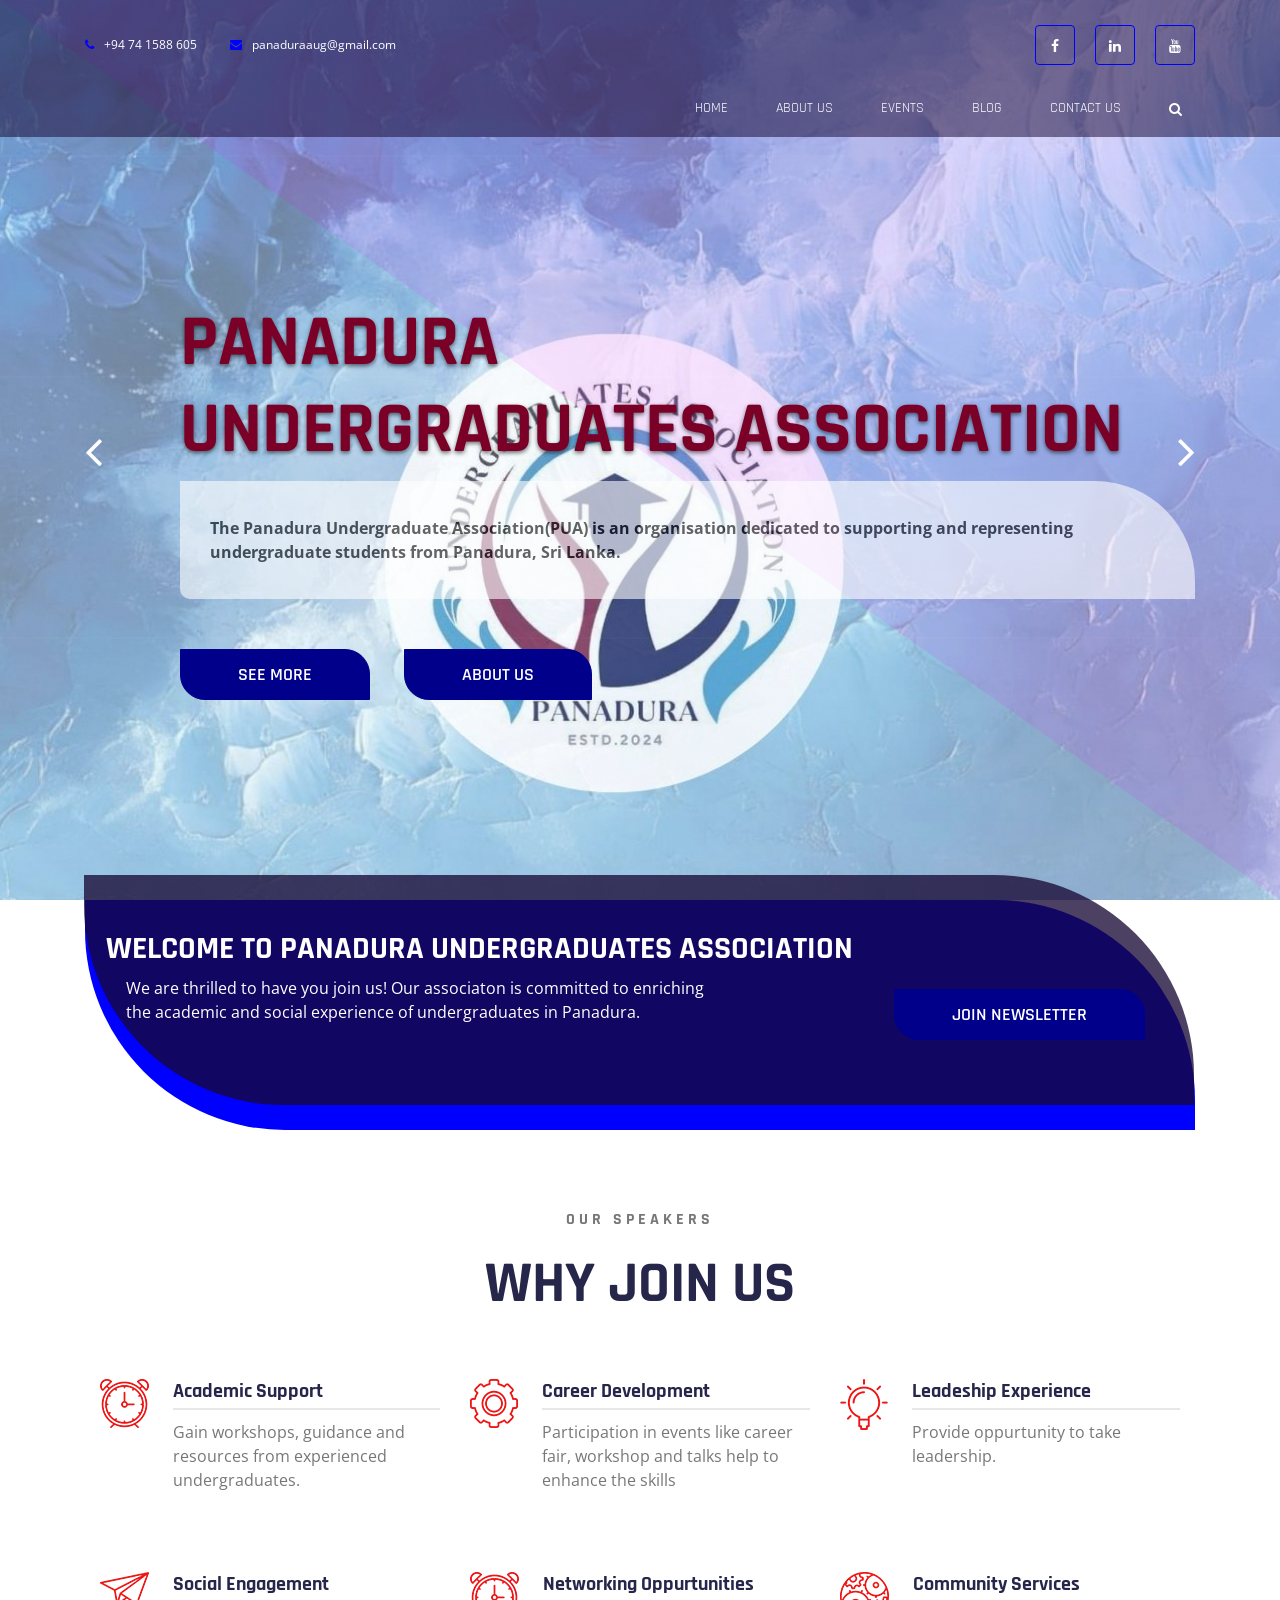
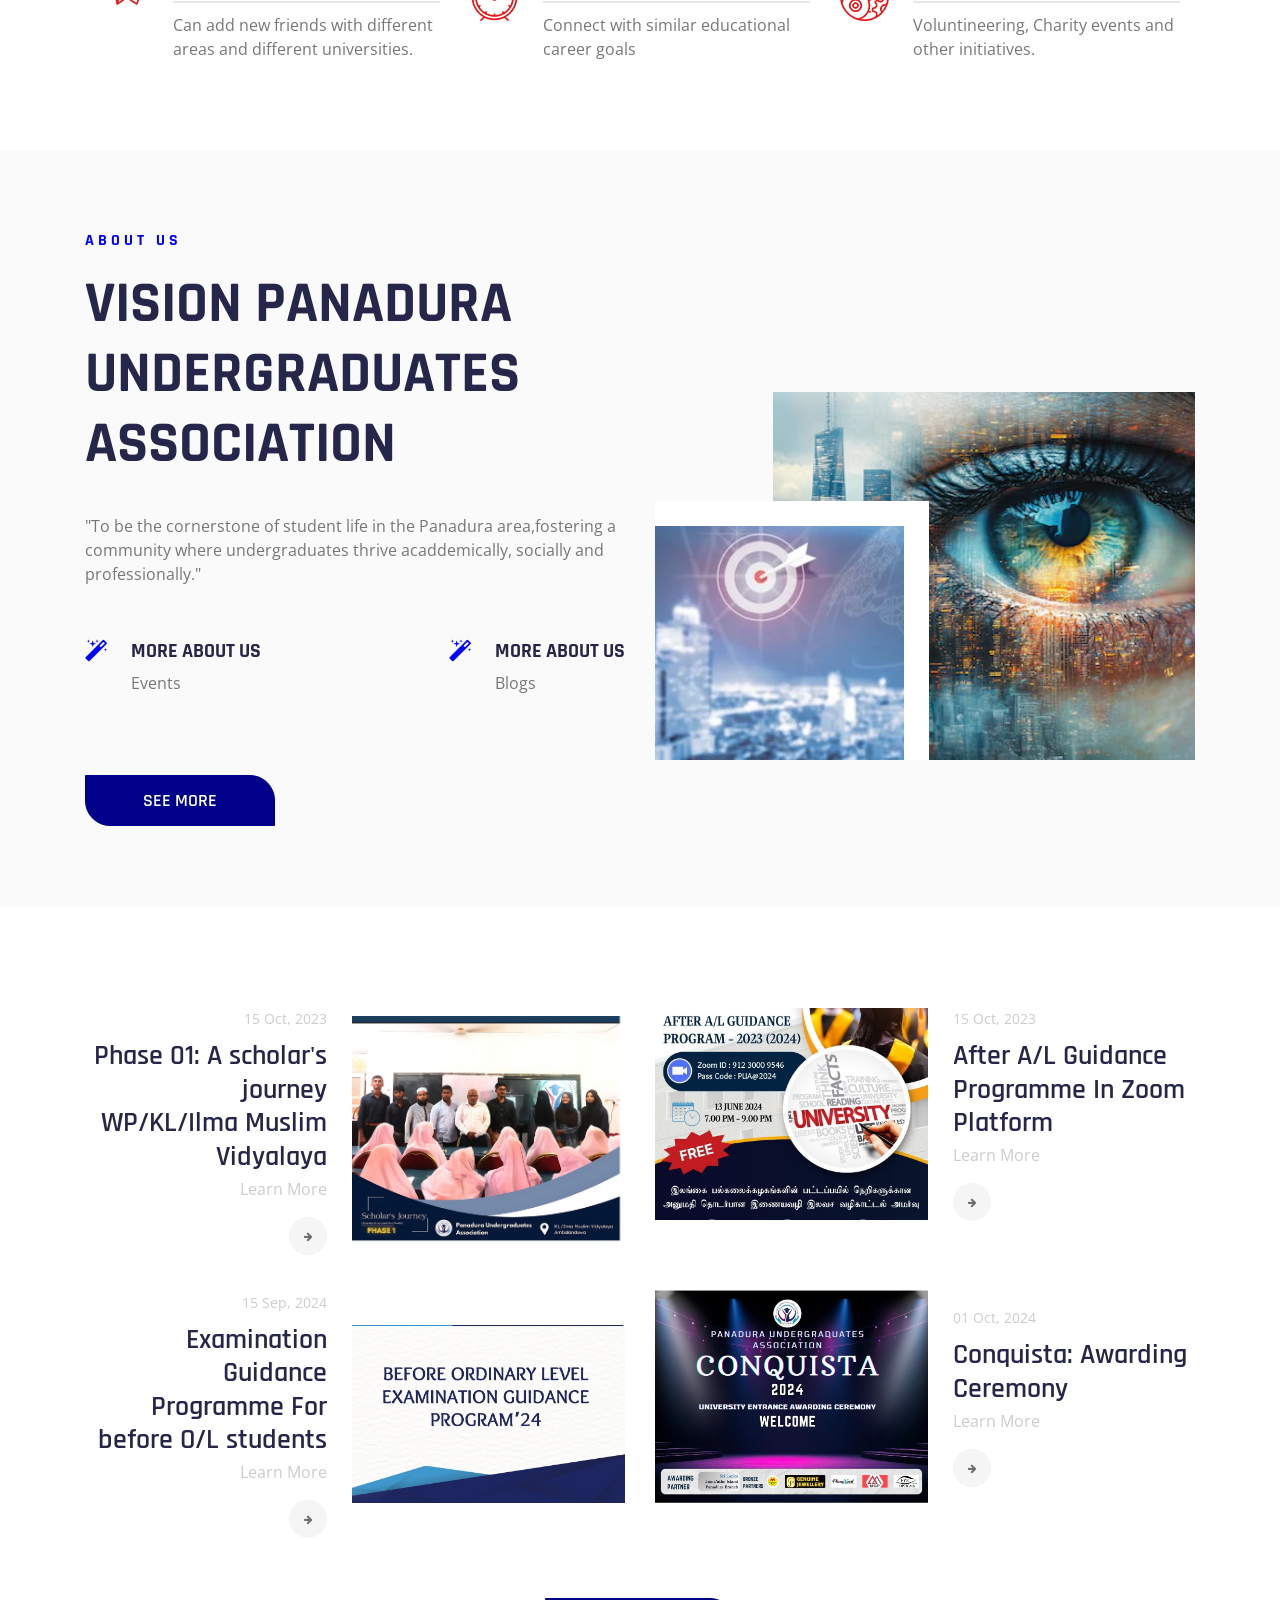
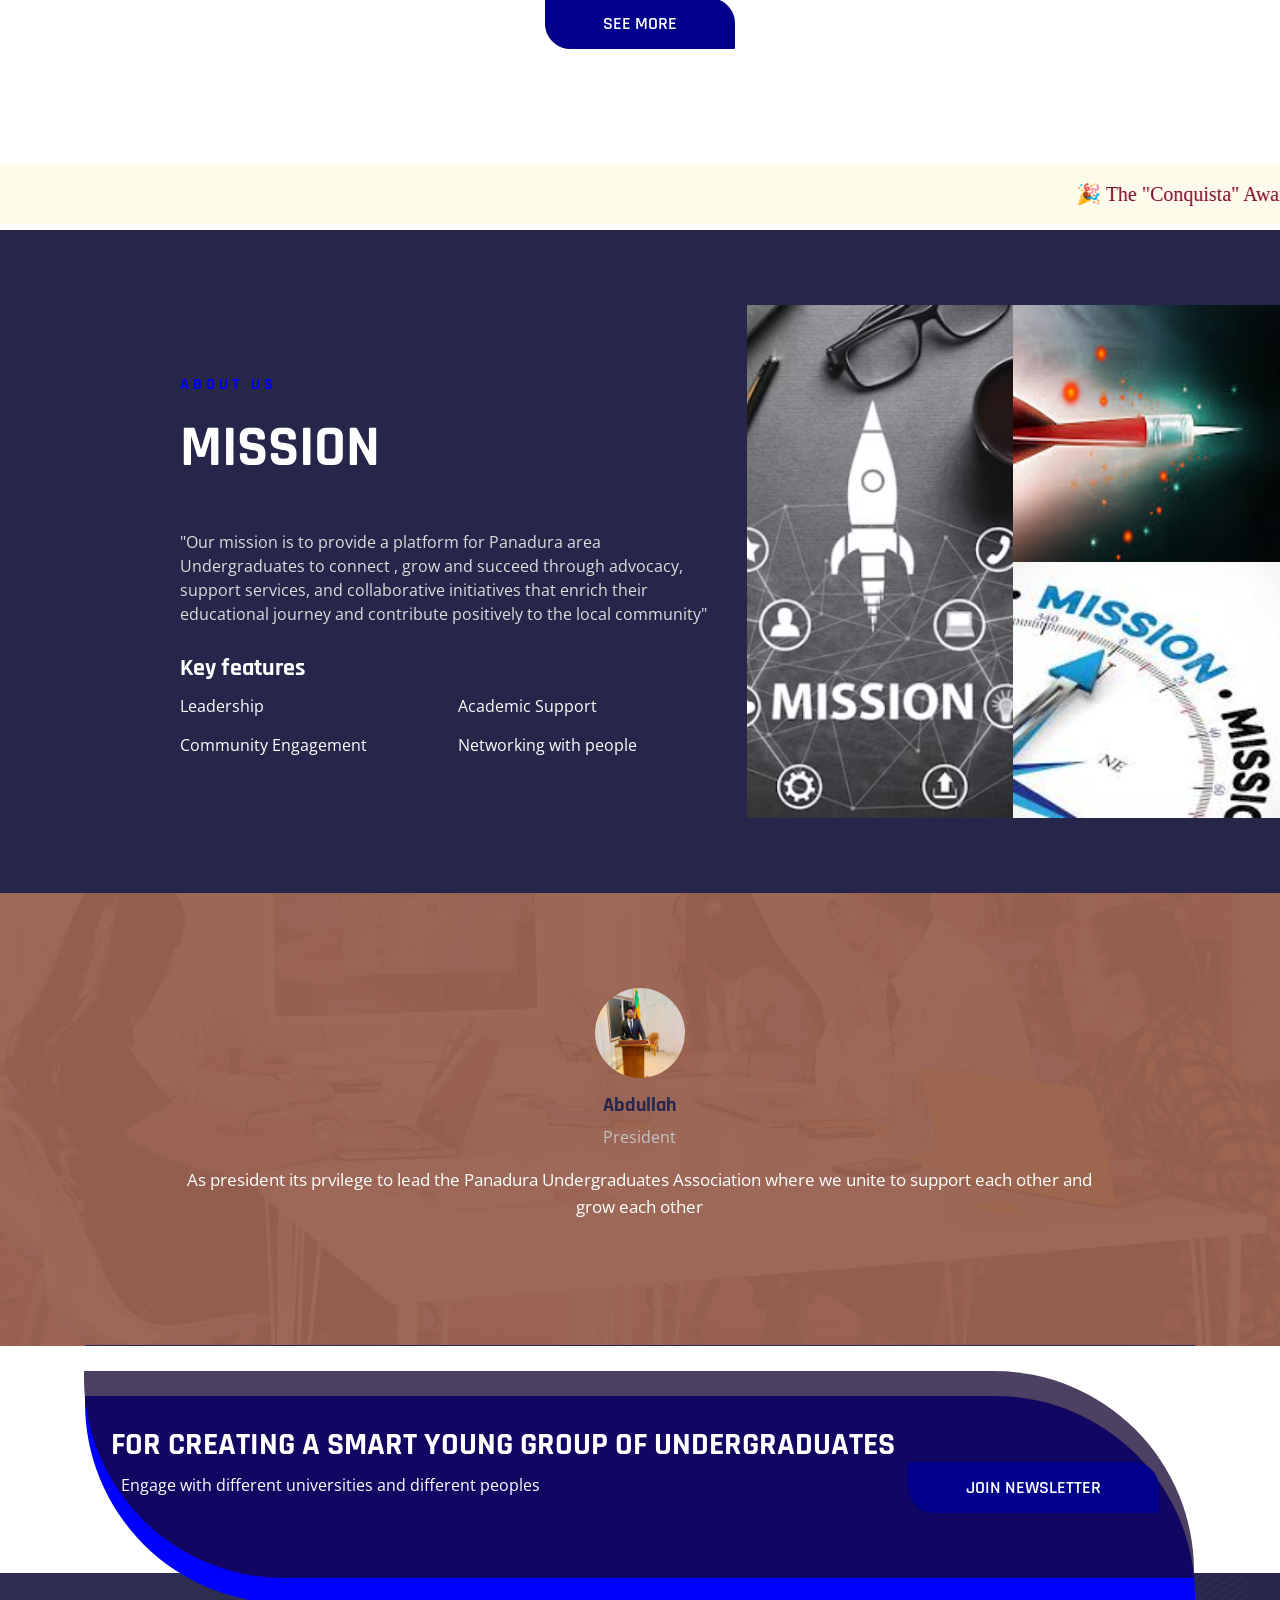
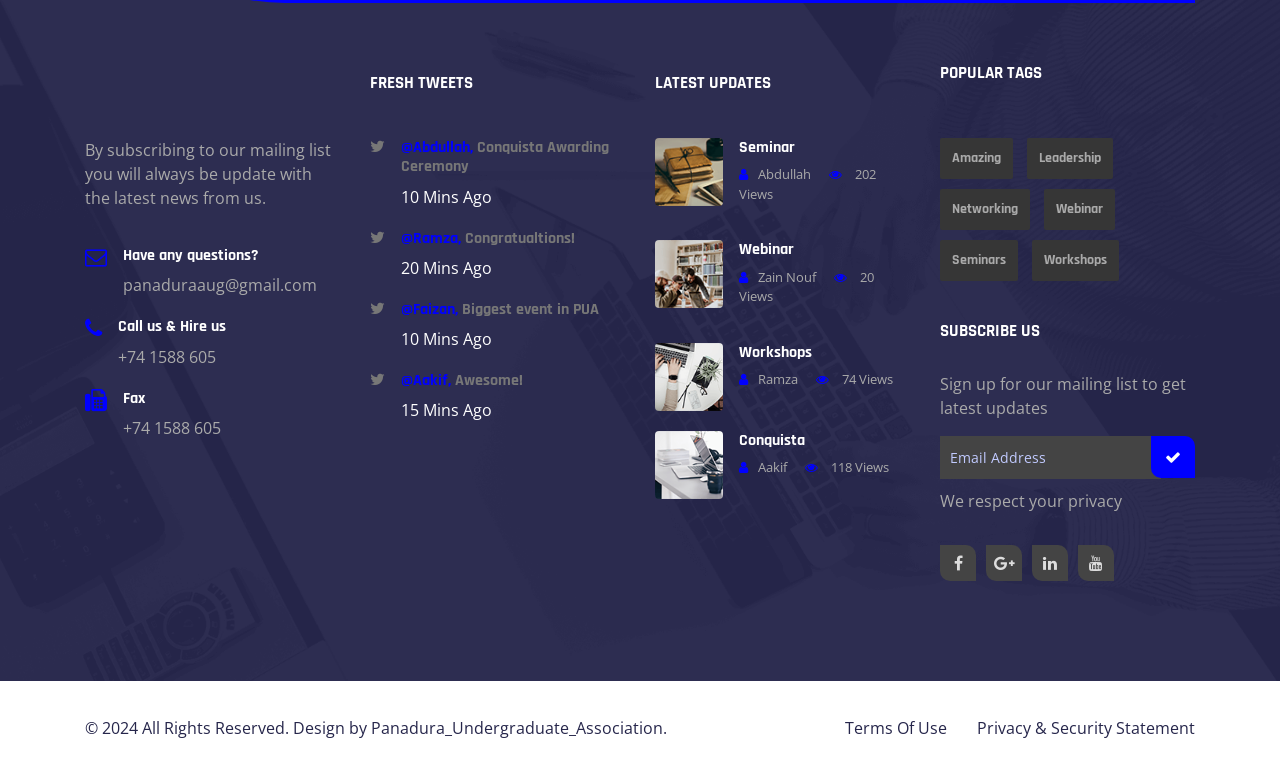
==== index.html @ 01de6a08 "Add files via upload" ====
<!doctype html>
<html lang="en">

<head>
    <!--
    /   Multipurpose: Free Template by FreeHTML5.co
    /   Author: https://freehtml5.co
    /   Facebook: https://facebook.com/fh5co
    /   Twitter: https://twitter.com/fh5co
    -->
    <meta charset="UTF-8">
    <meta name="viewport" content="width=device-width, initial-scale=1">
    <meta http-equiv="X-UA-Compatible" content="IE=edge">
    <!-- Document title -->
    <title>Panadura_Undergraduate_Association</title>
    <!-- Stylesheets & Fonts -->
    <!-- Google Fonts -->
    <link href="https://fonts.googleapis.com/css?family=Open+Sans:400,400i,700,700i%7CRajdhani:400,600,700"
        rel="stylesheet">
    <!-- Plugins Stylesheets -->
    <link rel="stylesheet" href="assets/css/loader/loaders.css">
    <link rel="stylesheet" href="assets/css/font-awesome/font-awesome.css">
    <link rel="stylesheet" href="assets/css/bootstrap.css">
    <link rel="stylesheet" href="assets/css/aos/aos.css">
    <link rel="stylesheet" href="assets/css/swiper/swiper.css">
    <link rel="stylesheet" href="assets/css/lightgallery.min.css">
    <!-- Template Stylesheet -->
    <link rel="stylesheet" href="assets/css/style.css">
    <!-- Responsive Stylesheet -->
    <link rel="stylesheet" href="assets/css/responsive.css">
</head>

<body>
    <!-- Loader Start -->
    <div class="css-loader">
        <div class="loader-inner line-scale d-flex align-items-center justify-content-center"></div>
    </div>
    <!-- Loader End -->
    <!-- Header Start -->
    <header class="position-absolute w-100">
        <div class="container">
            <div class="top-header d-none d-sm-flex justify-content-between align-items-center">
                <div class="contact">
                    <a href="tel:+94741588605" class="tel"><i class="fa fa-phone" aria-hidden="true"></i>+94 74 1588 605</a>
                    <a href="panaduraaug@gmail.com"><i class="fa fa-envelope"
                            aria-hidden="true"></i>panaduraaug@gmail.com</a>
                </div>
                <nav class="d-flex aic">
                    <ul class="nav social d-none d-md-flex">
                        <li><a href="https://www.facebook.com/profile.php?id=61559569745739&mibextid=ZbWKwL" target="_blank"><i class="fa fa-facebook"></i></a></li>
                        <li><a href="https://www.linkedin.com/in/panadura-undergraduates-association-ba50bb334/" target="_blank"><i class="fa fa-linkedin"></i></a></li>
                        <li><a href="https://youtube.com/@ugapanadura?si=DLS1zWT8m85kqyrx" target="_blank"><i class="fa fa-youtube"></i></a></li>
                    </ul>
                </nav>
            </div>
            <nav class="navbar navbar-expand-md navbar-light">
                <a class="navbar-brand" href="index.html"></a>
                <div class="group d-flex align-items-center">
                    <button class="navbar-toggler" type="button" data-toggle="collapse"
                        data-target="#navbarSupportedContent" aria-controls="navbarSupportedContent"
                        aria-expanded="false" aria-label="Toggle navigation"><span
                            class="navbar-toggler-icon"></span></button>
                    
                </div>
                <a class="search-icon d-none d-md-block" href="#"><i class="fa fa-search"></i></a>
                <div class="collapse navbar-collapse justify-content-end" id="navbarSupportedContent">
                    <ul class="navbar-nav">
                        <li class="nav-item"><a class="nav-link" href="index.html">Home</a></li>
                        <li class="nav-item"><a class="nav-link" href="About.html">About Us</a></li>
                        <li class="nav-item"><a class="nav-link" href="events.html">Events</a></li>
                        <li class="nav-item"><a class="nav-link" href="events.html">Blog</a></li>
                        <li class="nav-item"><a class="nav-link" href="contact.html">Contact Us</a></li>
                    </ul>
                    <form class="bg-white search-form" method="get" id="searchform">
                        <div class="input-group">
                            <input class="field form-control" id="s" name="s" type="text" placeholder="Search">
                            <span class="input-group-btn">
                                <input class="submit btn btn-primary" id="searchsubmit" name="submit" type="submit"
                                    value="Search">
                            </span>
                        </div>
                    </form>
                </div>
            </nav>
        </div>
    </header>
    <!-- Header End -->
    <!-- Hero Start -->
    <section class="hero">
        <div class="container">
            <div class="row">
                <div class="col-12 offset-md-1 col-md-11">
                    <div class="swiper-container hero-slider">
                        <div class="swiper-wrapper">
                            <div class="swiper-slide slide-content d-flex align-items-center">
                                <div class="single-slide">
                                    <h1 data-aos="fade-right" data-aos-delay="200" style="color: #7A0028;">Panadura<br> Undergraduates Association
                                    </h1>
                                    <p data-aos="fade-right" data-aos-delay="600" style="background-color: white; opacity: 60%; color: black; font-weight: bold;">The Panadura Undergraduate Association(PUA) is an organisation dedicated to supporting and representing undergraduate students
                                        from Panadura, Sri Lanka.
                                    </p>
                                    <a data-aos="fade-right" data-aos-delay="900" href="#" class="btn btn-primary">See
                                        More</a>
                                    <a data-aos="fade-right" data-aos-delay="900" href="#" class="btn btn-primary">About Us
                                        </a>
                                </div>
                            </div>
                            <div class="swiper-slide slide-content d-flex align-items-center">
                                <div class="single-slide">
                                    <h1 data-aos="fade-right" data-aos-delay="200" style="color: #7A0028;">Creative<br> Community Engagement
                                    </h1>
                                    <p data-aos="fade-right" data-aos-delay="600" style="background-color: white; opacity: 60%; color: black; font-weight: bold;">Join us in our mission to make a difference! Panadura Undergraduate
                                        Association is dedicated to fostering a spirit of volunteerism and social
                                       responsibility.
                                    </p>
                                    <a data-aos="fade-right" data-aos-delay="900" href="#" class="btn btn-primary">See
                                        More</a>
                                    <a data-aos="fade-right" data-aos-delay="900" href="#" class="btn btn-primary">Contact Us</a>
                                </div>
                            </div>
                        </div>

                    </div>
                </div>
            </div>
            <!-- Add Control -->
            <span class="arr-left"><i class="fa fa-angle-left"></i></span>
            <span class="arr-right"><i class="fa fa-angle-right"></i></span>
        </div>
        <div class="texture"></div>
        <div class="diag-bg"></div>
    </section>
    <!-- Hero End -->
    <!-- Call To Action Start -->
    <section class="cta" data-aos="fade-up" data-aos-delay="0">
        <div class="container">
            <div class="cta-content d-xl-flex align-items-center justify-content-around text-center text-xl-left">
                <div class="content" data-aos="fade-right" data-aos-delay="200">
                    <h2>WELCOME TO PANADURA UNDERGRADUATES ASSOCIATION</h2>
                    <p style="padding-left: 20px;">We are thrilled to have you join us! Our associaton is committed to enriching<br> the academic and social experience of undergraduates in Panadura. </p>
                </div>
                <div class="subscribe-btn" data-aos="fade-left" data-aos-delay="400" data-aos-offset="0">
                    <a href="#" class="btn btn-primary">Join Newsletter</a>
                </div>
            </div>
        </div>
    </section>
    <!-- Call To Action End -->
    <!-- Services Start -->
    <section class="services">
        <div class="container">
            <div class="title text-center">
                <h6>Our Speakers</h6>
                <h1 class="title-blue">Why Join Us</h1>
            </div>
            <div class="container">
                <div class="row">
                    <div class="col-sm-6 col-lg-4">
                        <div class="media" data-aos="fade-up" data-aos-delay="200" data-aos-duration="400">
                            <img class="mr-4" src="assets/images/service1.png" alt="Web Development">
                            <div class="media-body">
                                <h5>Academic Support</h5>
                                Gain workshops, guidance and resources from experienced undergraduates.
                            </div>
                        </div>
                    </div>
                    <div class="col-sm-6 col-lg-4">
                        <div class="media" data-aos="fade-up" data-aos-delay="400" data-aos-duration="600">
                            <img class="mr-4" src="assets/images/service2.png" alt="Web Development">
                            <div class="media-body">
                                <h5>Career Development</h5>
                                Participation in events like career fair, workshop and talks help to enhance the skills
                            </div>
                        </div>
                    </div>
                    <div class="col-sm-6 col-lg-4">
                        <div class="media" data-aos="fade-up" data-aos-delay="600" data-aos-duration="800">
                            <img class="mr-4" src="assets/images/service3.png" alt="Web Development">
                            <div class="media-body">
                                <h5>Leadeship Experience</h5>
                                Provide oppurtunity to take leadership.
                            </div>
                        </div>
                    </div>
                    <div class="col-sm-6 col-lg-4">
                        <div class="media" data-aos="fade-up" data-aos-delay="200" data-aos-duration="400">
                            <img class="mr-4" src="assets/images/service4.png" alt="Web Development">
                            <div class="media-body">
                                <h5>Social Engagement</h5>
                                Can add new friends with different areas and different universities.
                            </div>
                        </div>
                    </div>
                    <div class="col-sm-6 col-lg-4">
                        <div class="media" data-aos="fade-up" data-aos-delay="400" data-aos-duration="600">
                            <img class="mr-4" src="assets/images/service1.png" alt="Web Development">
                            <div class="media-body">
                                <h5>Networking Oppurtunities</h5>
                                Connect with similar educational career goals
                            </div>
                        </div>
                    </div>
                    <div class="col-sm-6 col-lg-4">
                        <div class="media" data-aos="fade-up" data-aos-delay="600" data-aos-duration="800">
                            <img class="mr-4" src="assets/images/service5.png" alt="Web Development">
                            <div class="media-body">
                                <h5>Community Services</h5>
                                Voluntineering, Charity events and other initiatives.
                            </div>
                        </div>
                    </div>
                </div>
            </div>
        </div>
    </section>
    <!-- Services End -->
    <!-- Featured Start -->
    <section class="featured">
        <div class="container">
            <div class="row">
                <div class="col-md-6" data-aos="fade-right" data-aos-delay="400" data-aos-duration="800">
                    <div class="title">
                        <h6 class="title-primary">About Us</h6>
                        <h1 class="title-blue">VISION PANADURA UNDERGRADUATES ASSOCIATION</h1>
                    </div>
                    <p>"To be the cornerstone of student life in the Panadura area,fostering a community where
                        undergraduates thrive acaddemically, socially and professionally."</p>
                    <div class="media-element d-flex justify-content-between">
                        <div class="media">
                            <i class="fa fa-magic mr-4"></i>
                            <div class="media-body">
                                <h5>More about us</h5>
                                Events
                            </div>
                        </div>
                        <div class="media">
                            <i class="fa fa-magic mr-4"></i>
                            <div class="media-body">
                                <h5>More about us</h5>
                                Blogs
                            </div>
                        </div>
                    </div>
                    <a href="#" class="btn btn-primary">See More</a>
                </div>
                <div class="col-md-6" data-aos="fade-left" data-aos-delay="400" data-aos-duration="800">
                    <div class="featured-img">
                        <img class="featured-big" src="assets/images/v1.png" alt="Featured 1">
                        <img class="featured-small" src="assets/images/v2.jpg" alt="Featured 2">
                    </div>
                </div>
            </div>
        </div>
    </section>
    <!-- Featured End -->
    <!-- Recent Posts Start -->
    <section class="recent-posts">
        <div class="container">
            <div class="row">
                <div class="col-lg-6">
                    <div class="single-rpost d-sm-flex align-items-center" data-aos="fade-right"
                        data-aos-duration="800">
                        <div class="post-content text-sm-right">
                            <time datetime="2019-04-06T13:53">15 Oct, 2023</time>
                            <h3><a href="#">Phase 01: A scholar's journey<br> WP/KL/Ilma Muslim Vidyalaya</a></h3>
                            <p><a href="#">Learn More</a></p>
                            <a class="post-btn" href="#"><i class="fa fa-arrow-right"></i></a>
                        </div>
                        <div class="post-thumb">
                            <img class="img-fluid" src="assets/images/blog1.jpg" alt="Post 1">
                        </div>
                    </div>
                </div>
                <div class="col-lg-6">
                    <div class="single-rpost d-sm-flex align-items-center" data-aos="fade-left" data-aos-duration="800">
                        <div class="post-thumb">
                            <img class="img-fluid" src="assets/images/blog2.jpg" alt="Post 1">
                        </div>
                        <div class="post-content">
                            <time datetime="2019-04-06T13:53">15 Oct, 2023</time>
                            <h3><a href="#">After A/L Guidance Programme In Zoom Platform</a></h3>
                            <p><a href="#">Learn More</a></p>
                            <a class="post-btn" href="#"><i class="fa fa-arrow-right"></i></a>
                        </div>
                    </div>
                </div>
                <div class="col-lg-6">
                    <div class="single-rpost d-sm-flex align-items-center" data-aos="fade-right" data-aos-delay="200"
                        data-aos-duration="800">
                        <div class="post-content text-sm-right">
                            <time datetime="2019-04-06T13:53">15 Sep, 2024</time>
                            <h3><a href="#">Examination Guidance Programme For before O/L students</a></h3>
                            <p><a href="#">Learn More</a></p>
                            <a class="post-btn" href="#"><i class="fa fa-arrow-right"></i></a>
                        </div>
                        <div class="post-thumb">
                            <img class="img-fluid" src="assets/images/blog3.jpg" alt="Post 1">
                        </div>
                    </div>
                </div>
                <div class="col-lg-6">
                    <div class="single-rpost d-sm-flex align-items-center" data-aos="fade-left" data-aos-delay="200"
                        data-aos-duration="800">
                        <div class="post-thumb">
                            <img class="img-fluid" src="assets/images/blog4.jpg" alt="Post 1">
                        </div>
                        <div class="post-content">
                            <time datetime="2019-04-06T13:53">01 Oct, 2024</time>
                            <h3><a href="#">Conquista: Awarding Ceremony</a></h3>
                            <p><a href="#">Learn More</a></p>
                            <a class="post-btn" href="#"><i class="fa fa-arrow-right"></i></a>
                        </div>
                    </div>
                </div>
            </div>
            <div class="text-center">
                <a href="#" class="btn btn-primary">See More</a>
            </div>
        </div>
    </section>
    <!-- Recent Posts End -->
		<marquee style="font-family: 'Dancing Script', cursive; font-size: 20px; color:#7A0028; background-color: #fffbeb; margin-top: 15px; padding: 15px;">
			🎉 The "Conquista" Awarding Ceremony - Join Us as We Celebrate Excellence! 🌟 Recognizing the Achievements of Panadura's Brightest Undergraduates! 🌟
		</marquee>
		<br>
    <!-- Trust Start -->
    <section class="trust">
        <div class="container">
            <div class="row">
                <div class="offset-xl-1 col-xl-6" data-aos="fade-right" data-aos-delay="200" data-aos-duration="800">
                    <div class="title">
                        <h6 class="title-primary">About Us</h6>
                        <h1>Mission</h1>
                    </div>
                    <p>"Our mission is to provide a platform for Panadura area Undergraduates to connect , grow 
                        and succeed through advocacy, support services, and collaborative initiatives that enrich
                         their educational journey and contribute positively to the local community"
                    </p>
                    <h5>Key features</h5>
                    <ul class="list-unstyled">
                        <li>Leadership</li>
                        <li>Community Engagement</li>
                        <li>Academic Support</li>
                        <li>Networking with people</li>
                    </ul>
                </div>
                <div class="col-xl-5 gallery">
                    <div class="row no-gutters h-100" id="lightgallery">
                        <a href="https://lorempixel.com/600/400/" class="w-50 h-100 gal-img" data-aos="fade-up"
                            data-aos-delay="200" data-aos-duration="400">
                            <img class="img-fluid" src="assets/images/m1.png" alt="Gallery Image">
                            <i class="fa fa-caret-right"></i>
                        </a>
                        <a href="https://lorempixel.com/600/400/" class="w-50 h-50 gal-img" data-aos="fade-up"
                            data-aos-delay="400" data-aos-duration="600">
                            <img class="img-fluid" src="assets/images/m2.jpeg" alt="Gallery Image">
                            <i class="fa fa-caret-right"></i>
                        </a>
                        <a href="https://lorempixel.com/600/400/" class="w-50 h-50 gal-img gal-img3" data-aos="fade-up"
                            data-aos-delay="0" data-aos-duration="600">
                            <img class="img-fluid" src="assets/images/m2.jpg" alt="Gallery Image">
                            <i class="fa fa-caret-right"></i>
                        </a>
                    </div>
            </div>
        </div>
    </section>
    <!-- Trust End -->
    
    <!-- Testimonial and Clients Start -->
    <section class="testimonial-and-clients">
        <div class="container">
            <div class="testimonials">
                <div class="swiper-container test-slider">
                    <div class="swiper-wrapper">
                        <div class="swiper-slide text-center">
                            <div class="row">
                                <div class="offset-lg-1 col-lg-10">
                                    <div class="test-img" data-aos="fade-up" data-aos-delay="0" data-aos-offset="0"><img
                                            src="assets/images/abdullah.png" alt="Testimonial 1"></div>
                                    <h5 data-aos="fade-up" data-aos-delay="200" data-aos-duration="600"
                                        data-aos-offset="0">Abdullah</h5>
                                    <span data-aos="fade-up" data-aos-delay="400" data-aos-duration="600"
                                        data-aos-offset="0">President
                                        </span>
                                    <p data-aos="fade-up" data-aos-delay="600" data-aos-duration="600"
                                        data-aos-offset="0">As president its prvilege to lead the Panadura Undergraduates Association where we unite to support each other and grow each other</p>
                                </div>
                            </div>
                        </div>
                        <div class="swiper-slide text-center">
                            <div class="row">
                                <div class="offset-lg-1 col-lg-10">
                                    <div class="test-img" data-aos="fade-up" data-aos-delay="0" data-aos-offset="0"><img
                                            src="assets/images/ZainNouf.png" alt="Testimonial 1"></div>
                                    <h5 data-aos="fade-up" data-aos-delay="200" data-aos-duration="600"
                                        data-aos-offset="0">Zain Nouf</h5>
                                    <span data-aos="fade-up" data-aos-delay="400" data-aos-duration="600"
                                        data-aos-offset="0">Vice President
                                        </span>
                                    <p data-aos="fade-up" data-aos-delay="600" data-aos-duration="600"
                                        data-aos-offset="0">As Vice President, I encourage you to get involved in our upcoming events and activities</p>
                                </div>
                            </div>
                        </div>
                        <div class="swiper-slide text-center">
                            <div class="row">
                                <div class="offset-lg-1 col-lg-10">
                                    <div class="test-img" data-aos="fade-up" data-aos-delay="0" data-aos-offset="0"><img
                                            src="assets/images/Faizan.png" alt="Testimonial 1"></div>
                                    <h5 data-aos="fade-up" data-aos-delay="200" data-aos-duration="600"
                                        data-aos-offset="0">Faizan</h5>
                                    <span data-aos="fade-up" data-aos-delay="400" data-aos-duration="600"
                                        data-aos-offset="0">Secretary
                                        </span>
                                    <p data-aos="fade-up" data-aos-delay="600" data-aos-duration="600"
                                        data-aos-offset="0">As Secretary, Im here to keep everyone connected and informed</p>
                                </div>
                            </div>
                        </div>
						<div class="swiper-slide text-center">
                            <div class="row">
                                <div class="offset-lg-1 col-lg-10">
                                    <div class="test-img" data-aos="fade-up" data-aos-delay="0" data-aos-offset="0"><img
                                            src="assets/images/Aakif.png" alt="Testimonial 1"></div>
                                    <h5 data-aos="fade-up" data-aos-delay="200" data-aos-duration="600"
                                        data-aos-offset="0">Aakif</h5>
                                    <span data-aos="fade-up" data-aos-delay="400" data-aos-duration="600"
                                        data-aos-offset="0">Treasurer
                                        </span>
                                    <p data-aos="fade-up" data-aos-delay="600" data-aos-duration="600"
                                        data-aos-offset="0">As treasurer, my goal is to ensure financial transparency and accountability, supporting our initiatives and creating opportunities for every undergraduate to thrive. Together, we can build a strong foundation for our community</p>
                                </div>
                            </div>
                        </div>
                    </div>
                </div>
            </div>
        </div>
    </section>
    <!-- Testimonial and Clients End -->
    <!-- Call To Action 2 Start -->
    <section class="cta cta2" data-aos="fade-up" data-aos-delay="0">
        <div class="container">
            <div class="cta-content d-xl-flex align-items-center justify-content-around text-center text-xl-left">
                <div class="content" data-aos="fade-right" data-aos-delay="200">
                    <h2 style="padding-left: 20px;">FOR CREATING A SMART YOUNG GROUP OF UNDERGRADUATES</h2>
                    <p style="padding-left: 30px;">Engage with different universities and different peoples</p>
                </div>
                <div class="subscribe-btn" data-aos="fade-left" data-aos-delay="400" data-aos-offset="0">
                    <a href="#" class="btn btn-primary">Join Newsletter</a>
                </div>
            </div>
        </div>
    </section>
    <!-- Call To Action 2 End -->
    <!-- Footer Start -->
    <footer>
        <!-- Widgets Start -->
        <div class="footer-widgets">
            <div class="container">
                <div class="row">
                    <div class="col-md-6 col-xl-3">
                        <div class="single-widget contact-widget" data-aos="fade-up" data-aos-delay="0">
                            <h6 class="widget-tiltle">&nbsp;</h6>
                            <p>By subscribing to our mailing list you will always be update with the latest news from
                                us.
                            </p>
                            <div class="media">
                                
                            </div>
                            <div class="media">
                                <i class="fa fa-envelope-o"></i>
                                <div class="media-body ml-3">
                                    <h6>Have any questions?</h6>
                                    <a href="panaduraaug@gmail.com">panaduraaug@gmail.com</a>
                                </div>
                            </div>
                            <div class="media">
                                <i class="fa fa-phone"></i>
                                <div class="media-body ml-3">
                                    <h6>Call us & Hire us</h6>
                                    <a href="tel:+94 74 1588 605"> +74 1588 605</a>
                                </div>
                            </div>
                            <div class="media">
                                <i class="fa fa-fax"></i>
                                <div class="media-body ml-3">
                                    <h6>Fax</h6>
                                    <a href="fax:+94 74 1588 605">+74 1588 605</a>
                                </div>
                            </div>
                        </div>
                    </div>
                    <div class="col-md-6 col-xl-3">
                        <div class="single-widget twitter-widget" data-aos="fade-up" data-aos-delay="200">
                            <h6 class="widget-tiltle">Fresh Tweets</h6>
                            <div class="media">
                                <i class="fa fa-twitter"></i>
                                <div class="media-body ml-3">
                                    <h6><a href="#">@Abdullah,</a> Conquista Awarding Ceremony</h6>
                                    <span>10 Mins Ago</span>
                                </div>
                            </div>
                            <div class="media">
                                <i class="fa fa-twitter"></i>
                                <div class="media-body ml-3">
                                    <h6><a href="#">@Ramza,</a> Congratualtions!</h6>
                                    <span>20 Mins Ago</span>
                                </div>
                            </div>
                            <div class="media">
                                <i class="fa fa-twitter"></i>
                                <div class="media-body ml-3">
                                    <h6><a href="#">@Faizan,</a> Biggest event in PUA</h6>
                                    <span>10 Mins Ago</span>
                                </div>
                            </div>
                            <div class="media">
                                <i class="fa fa-twitter"></i>
                                <div class="media-body ml-3">
                                    <h6><a href="#">@Aakif,</a> Awesome!</h6>
                                    <span>15 Mins Ago</span>
                                </div>
                            </div>
                        </div>
                    </div>
                    <div class="col-md-6 col-xl-3">
                        <div class="single-widget recent-post-widget" data-aos="fade-up" data-aos-delay="400">
                            <h6 class="widget-tiltle">Latest Updates</h6>
                            <div class="media">
                                <a class="rcnt-img" href="#"><img src="assets/images/rcnt-post1.png"
                                        alt="Recent Post"></a>
                                <div class="media-body ml-3">
                                    <h6><a href="#">Seminar</a></h6>
                                    <p><i class="fa fa-user"></i>Abdullah <i class="fa fa-eye"></i> 202 Views</p>
                                </div>
                            </div>
                            <div class="media">
                                <a class="rcnt-img" href="#"><img src="assets/images/rcnt-post2.png"
                                        alt="Recent Post"></a>
                                <div class="media-body ml-3">
                                    <h6><a href="#">Webinar</a></h6>
                                    <p><i class="fa fa-user"></i>Zain Nouf <i class="fa fa-eye"></i> 20 Views</p>
                                </div>
                            </div>
                            <div class="media">
                                <a class="rcnt-img" href="#"><img src="assets/images/rcnt-post3.png"
                                        alt="Recent Post"></a>
                                <div class="media-body ml-3">
                                    <h6><a href="#">Workshops</a></h6>
                                    <p><i class="fa fa-user"></i>Ramza <i class="fa fa-eye"></i> 74 Views</p>
                                </div>
                            </div>
                            <div class="media">
                                <a class="rcnt-img" href="#"><img src="assets/images/rcnt-post4.png"
                                        alt="Recent Post"></a>
                                <div class="media-body ml-3">
                                    <h6><a href="#">Conquista</a></h6>
                                    <p><i class="fa fa-user"></i>Aakif <i class="fa fa-eye"></i> 118 Views</p>
                                </div>
                            </div>
                        </div>
                    </div>
                    <div class="col-md-6 col-xl-3">
                        <div class="single-widget tags-widget" data-aos="fade-up" data-aos-delay="800">
                            <h6 class="widget-tiltle">Popular Tags</h6>
                            <a href="#">Amazing</a>
                            <a href="#">Leadership</a>
                            <a href="#">Networking</a>
                            <a href="#">Webinar</a>
                            <a href="#">Seminars</a>
                            <a href="#">Workshops</a>
                        </div>
                        <div class="single-widget subscribe-widget" data-aos="fade-up" data-aos-delay="800">
                            <h6 class="widget-tiltle">Subscribe us</h6>
                            <p>Sign up for our mailing list to get latest updates</p>
                            <form class="" method="get">
                                <div class="input-group">
                                    <input class="field form-control" name="subscribe" type="email"
                                        placeholder="Email Address">
                                    <span class="input-group-btn">
                                        <button type="submit" name="submit-mail"><i class="fa fa-check"></i></button>
                                    </span>
                                </div>
                            </form>
                            <p>We respect your privacy</p>
                            <ul class="nav social-nav">
                                <li><a href="https://www.facebook.com/profile.php?id=61559569745739&mibextid=ZbWKwL" target="_blank"><i class="fa fa-facebook"></i></a></li>
                                <li><a href="index.html"><i class="fa fa-google-plus"></i></a></li>
                                <li><a href="https://www.linkedin.com/in/panadura-undergraduates-association-ba50bb334/" target="_blank"><i class="fa fa-linkedin"></i></a></li>
								<li><a href="https://youtube.com/@ugapanadura?si=DLS1zWT8m85kqyrx" target="_blank"><i class="fa fa-youtube"></i></a></li>
                            </ul>
                        </div>
                    </div>
                </div>
            </div>
        </div>
        <!-- Widgets End -->
        <!-- Foot Note Start -->
        <div class="foot-note">
            <div class="container">
                <div
                    class="footer-content text-center text-lg-left d-lg-flex justify-content-between align-items-center">
                    <p class="mb-0" data-aos="fade-right" data-aos-offset="0">&copy; 2024 All Rights Reserved. Design by <a href="#" target="_blank" class="fh5-link">Panadura_Undergraduate_Association</a>.</p>
                    <p class="mb-0" data-aos="fade-left" data-aos-offset="0"><a href="#">Terms Of Use</a><a
                            href="#">Privacy & Security
                            Statement</a></p>
                </div>
            </div>
        </div>
        <!-- Foot Note End -->
    </footer>
    <!-- Footer Endt -->
    <!--jQuery-->
    <script src="assets/js/jquery-3.3.1.js"></script>
    <!--Plugins-->
    <script src="assets/js/bootstrap.bundle.js"></script>
    <script src="assets/js/loaders.css.js"></script>
    <script src="assets/js/aos.js"></script>
    <script src="assets/js/swiper.min.js"></script>
    <script src="assets/js/lightgallery-all.min.js"></script>
    <!--Template Script-->
    <script src="assets/js/main.js"></script>
</body>

</html>
---- assets/css/loader/loaders.css ----
/**
 * Copyright (c) 2016 Connor Atherton
 *
 * All animations must live in their own file
 * in the animations directory and be included
 * here.
 *
 */
/**
 * Styles shared by multiple animations
 */
/**
 * Dots
 */
@-webkit-keyframes scale {
  0% {
    -webkit-transform: scale(1);
            transform: scale(1);
    opacity: 1;
  }
  45% {
    -webkit-transform: scale(0.1);
            transform: scale(0.1);
    opacity: 0.7;
  }
  80% {
    -webkit-transform: scale(1);
            transform: scale(1);
    opacity: 1;
  }
}
@keyframes scale {
  0% {
    -webkit-transform: scale(1);
            transform: scale(1);
    opacity: 1;
  }
  45% {
    -webkit-transform: scale(0.1);
            transform: scale(0.1);
    opacity: 0.7;
  }
  80% {
    -webkit-transform: scale(1);
            transform: scale(1);
    opacity: 1;
  }
}

.ball-pulse > div:nth-child(1) {
  -webkit-animation: scale 0.75s -0.24s infinite cubic-bezier(0.2, 0.68, 0.18, 1.08);
          animation: scale 0.75s -0.24s infinite cubic-bezier(0.2, 0.68, 0.18, 1.08);
}

.ball-pulse > div:nth-child(2) {
  -webkit-animation: scale 0.75s -0.12s infinite cubic-bezier(0.2, 0.68, 0.18, 1.08);
          animation: scale 0.75s -0.12s infinite cubic-bezier(0.2, 0.68, 0.18, 1.08);
}

.ball-pulse > div:nth-child(3) {
  -webkit-animation: scale 0.75s 0s infinite cubic-bezier(0.2, 0.68, 0.18, 1.08);
          animation: scale 0.75s 0s infinite cubic-bezier(0.2, 0.68, 0.18, 1.08);
}

.ball-pulse > div {
  background-color: #fff;
  width: 15px;
  height: 15px;
  border-radius: 100%;
  margin: 2px;
  -webkit-animation-fill-mode: both;
          animation-fill-mode: both;
  display: inline-block;
}

@-webkit-keyframes ball-pulse-sync {
  33% {
    -webkit-transform: translateY(10px);
            transform: translateY(10px);
  }
  66% {
    -webkit-transform: translateY(-10px);
            transform: translateY(-10px);
  }
  100% {
    -webkit-transform: translateY(0);
            transform: translateY(0);
  }
}

@keyframes ball-pulse-sync {
  33% {
    -webkit-transform: translateY(10px);
            transform: translateY(10px);
  }
  66% {
    -webkit-transform: translateY(-10px);
            transform: translateY(-10px);
  }
  100% {
    -webkit-transform: translateY(0);
            transform: translateY(0);
  }
}

.ball-pulse-sync > div:nth-child(1) {
  -webkit-animation: ball-pulse-sync 0.6s -0.14s infinite ease-in-out;
          animation: ball-pulse-sync 0.6s -0.14s infinite ease-in-out;
}

.ball-pulse-sync > div:nth-child(2) {
  -webkit-animation: ball-pulse-sync 0.6s -0.07s infinite ease-in-out;
          animation: ball-pulse-sync 0.6s -0.07s infinite ease-in-out;
}

.ball-pulse-sync > div:nth-child(3) {
  -webkit-animation: ball-pulse-sync 0.6s 0s infinite ease-in-out;
          animation: ball-pulse-sync 0.6s 0s infinite ease-in-out;
}

.ball-pulse-sync > div {
  background-color: #fff;
  width: 15px;
  height: 15px;
  border-radius: 100%;
  margin: 2px;
  -webkit-animation-fill-mode: both;
          animation-fill-mode: both;
  display: inline-block;
}

@-webkit-keyframes ball-scale {
  0% {
    -webkit-transform: scale(0);
            transform: scale(0);
  }
  100% {
    -webkit-transform: scale(1);
            transform: scale(1);
    opacity: 0;
  }
}

@keyframes ball-scale {
  0% {
    -webkit-transform: scale(0);
            transform: scale(0);
  }
  100% {
    -webkit-transform: scale(1);
            transform: scale(1);
    opacity: 0;
  }
}

.ball-scale > div {
  background-color: #fff;
  width: 15px;
  height: 15px;
  border-radius: 100%;
  margin: 2px;
  -webkit-animation-fill-mode: both;
          animation-fill-mode: both;
  display: inline-block;
  height: 60px;
  width: 60px;
  -webkit-animation: ball-scale 1s 0s ease-in-out infinite;
          animation: ball-scale 1s 0s ease-in-out infinite;
}

@keyframes ball-scale {
  0% {
    -webkit-transform: scale(0);
            transform: scale(0);
  }
  100% {
    -webkit-transform: scale(1);
            transform: scale(1);
    opacity: 0;
  }
}

.ball-scale > div {
  background-color: #fff;
  width: 15px;
  height: 15px;
  border-radius: 100%;
  margin: 2px;
  -webkit-animation-fill-mode: both;
          animation-fill-mode: both;
  display: inline-block;
  height: 60px;
  width: 60px;
  -webkit-animation: ball-scale 1s 0s ease-in-out infinite;
          animation: ball-scale 1s 0s ease-in-out infinite;
}

.ball-scale-random {
  width: 37px;
  height: 40px;
}

.ball-scale-random > div {
  background-color: #fff;
  width: 15px;
  height: 15px;
  border-radius: 100%;
  margin: 2px;
  -webkit-animation-fill-mode: both;
          animation-fill-mode: both;
  position: absolute;
  display: inline-block;
  height: 30px;
  width: 30px;
  -webkit-animation: ball-scale 1s 0s ease-in-out infinite;
          animation: ball-scale 1s 0s ease-in-out infinite;
}

.ball-scale-random > div:nth-child(1) {
  margin-left: -7px;
  -webkit-animation: ball-scale 1s 0.2s ease-in-out infinite;
          animation: ball-scale 1s 0.2s ease-in-out infinite;
}

.ball-scale-random > div:nth-child(3) {
  margin-left: -2px;
  margin-top: 9px;
  -webkit-animation: ball-scale 1s 0.5s ease-in-out infinite;
          animation: ball-scale 1s 0.5s ease-in-out infinite;
}

@-webkit-keyframes rotate {
  0% {
    -webkit-transform: rotate(0deg);
            transform: rotate(0deg);
  }
  50% {
    -webkit-transform: rotate(180deg);
            transform: rotate(180deg);
  }
  100% {
    -webkit-transform: rotate(360deg);
            transform: rotate(360deg);
  }
}

@keyframes rotate {
  0% {
    -webkit-transform: rotate(0deg);
            transform: rotate(0deg);
  }
  50% {
    -webkit-transform: rotate(180deg);
            transform: rotate(180deg);
  }
  100% {
    -webkit-transform: rotate(360deg);
            transform: rotate(360deg);
  }
}

.ball-rotate {
  position: relative;
}

.ball-rotate > div {
  background-color: #fff;
  width: 15px;
  height: 15px;
  border-radius: 100%;
  margin: 2px;
  -webkit-animation-fill-mode: both;
          animation-fill-mode: both;
  position: relative;
}

.ball-rotate > div:first-child {
  -webkit-animation: rotate 1s 0s cubic-bezier(0.7, -0.13, 0.22, 0.86) infinite;
          animation: rotate 1s 0s cubic-bezier(0.7, -0.13, 0.22, 0.86) infinite;
}

.ball-rotate > div:before, .ball-rotate > div:after {
  background-color: #fff;
  width: 15px;
  height: 15px;
  border-radius: 100%;
  margin: 2px;
  content: "";
  position: absolute;
  opacity: 0.8;
}

.ball-rotate > div:before {
  top: 0px;
  left: -28px;
}

.ball-rotate > div:after {
  top: 0px;
  left: 25px;
}

@keyframes rotate {
  0% {
    -webkit-transform: rotate(0deg);
            transform: rotate(0deg);
  }
  50% {
    -webkit-transform: rotate(180deg);
            transform: rotate(180deg);
  }
  100% {
    -webkit-transform: rotate(360deg);
            transform: rotate(360deg);
  }
}

.ball-clip-rotate > div {
  background-color: #fff;
  width: 15px;
  height: 15px;
  border-radius: 100%;
  margin: 2px;
  -webkit-animation-fill-mode: both;
          animation-fill-mode: both;
  border: 2px solid #fff;
  border-bottom-color: transparent;
  height: 26px;
  width: 26px;
  background: transparent !important;
  display: inline-block;
  -webkit-animation: rotate 0.75s 0s linear infinite;
          animation: rotate 0.75s 0s linear infinite;
}

@keyframes rotate {
  0% {
    -webkit-transform: rotate(0deg) scale(1);
            transform: rotate(0deg) scale(1);
  }
  50% {
    -webkit-transform: rotate(180deg) scale(0.6);
            transform: rotate(180deg) scale(0.6);
  }
  100% {
    -webkit-transform: rotate(360deg) scale(1);
            transform: rotate(360deg) scale(1);
  }
}

@keyframes scale {
  30% {
    -webkit-transform: scale(0.3);
            transform: scale(0.3);
  }
  100% {
    -webkit-transform: scale(1);
            transform: scale(1);
  }
}

.ball-clip-rotate-pulse {
  position: relative;
  -webkit-transform: translateY(-15px);
          transform: translateY(-15px);
}

.ball-clip-rotate-pulse > div {
  -webkit-animation-fill-mode: both;
          animation-fill-mode: both;
  position: absolute;
  top: 0px;
  left: 0px;
  border-radius: 100%;
}

.ball-clip-rotate-pulse > div:first-child {
  background: #fff;
  height: 16px;
  width: 16px;
  top: 7px;
  left: -7px;
  -webkit-animation: scale 1s 0s cubic-bezier(0.09, 0.57, 0.49, 0.9) infinite;
          animation: scale 1s 0s cubic-bezier(0.09, 0.57, 0.49, 0.9) infinite;
}

.ball-clip-rotate-pulse > div:last-child {
  position: absolute;
  border: 2px solid #fff;
  width: 30px;
  height: 30px;
  left: -16px;
  top: -2px;
  background: transparent;
  border: 2px solid;
  border-color: #fff transparent #fff transparent;
  -webkit-animation: rotate 1s 0s cubic-bezier(0.09, 0.57, 0.49, 0.9) infinite;
          animation: rotate 1s 0s cubic-bezier(0.09, 0.57, 0.49, 0.9) infinite;
  -webkit-animation-duration: 1s;
          animation-duration: 1s;
}

@keyframes rotate {
  0% {
    -webkit-transform: rotate(0deg) scale(1);
            transform: rotate(0deg) scale(1);
  }
  50% {
    -webkit-transform: rotate(180deg) scale(0.6);
            transform: rotate(180deg) scale(0.6);
  }
  100% {
    -webkit-transform: rotate(360deg) scale(1);
            transform: rotate(360deg) scale(1);
  }
}

.ball-clip-rotate-multiple {
  position: relative;
}

.ball-clip-rotate-multiple > div {
  -webkit-animation-fill-mode: both;
          animation-fill-mode: both;
  position: absolute;
  left: -20px;
  top: -20px;
  border: 2px solid #fff;
  border-bottom-color: transparent;
  border-top-color: transparent;
  border-radius: 100%;
  height: 35px;
  width: 35px;
  -webkit-animation: rotate 1s 0s ease-in-out infinite;
          animation: rotate 1s 0s ease-in-out infinite;
}

.ball-clip-rotate-multiple > div:last-child {
  display: inline-block;
  top: -10px;
  left: -10px;
  width: 15px;
  height: 15px;
  -webkit-animation-duration: 0.5s;
          animation-duration: 0.5s;
  border-color: #fff transparent #fff transparent;
  animation-direction: reverse;
}

@-webkit-keyframes ball-scale-ripple {
  0% {
    -webkit-transform: scale(0.1);
            transform: scale(0.1);
    opacity: 1;
  }
  70% {
    -webkit-transform: scale(1);
            transform: scale(1);
    opacity: 0.7;
  }
  100% {
    opacity: 0.0;
  }
}

@keyframes ball-scale-ripple {
  0% {
    -webkit-transform: scale(0.1);
            transform: scale(0.1);
    opacity: 1;
  }
  70% {
    -webkit-transform: scale(1);
            transform: scale(1);
    opacity: 0.7;
  }
  100% {
    opacity: 0.0;
  }
}

.ball-scale-ripple > div {
  -webkit-animation-fill-mode: both;
          animation-fill-mode: both;
  height: 50px;
  width: 50px;
  border-radius: 100%;
  border: 2px solid #fff;
  -webkit-animation: ball-scale-ripple 1s 0s infinite cubic-bezier(0.21, 0.53, 0.56, 0.8);
          animation: ball-scale-ripple 1s 0s infinite cubic-bezier(0.21, 0.53, 0.56, 0.8);
}

@-webkit-keyframes ball-scale-ripple-multiple {
  0% {
    -webkit-transform: scale(0.1);
            transform: scale(0.1);
    opacity: 1;
  }
  70% {
    -webkit-transform: scale(1);
            transform: scale(1);
    opacity: 0.7;
  }
  100% {
    opacity: 0.0;
  }
}

@keyframes ball-scale-ripple-multiple {
  0% {
    -webkit-transform: scale(0.1);
            transform: scale(0.1);
    opacity: 1;
  }
  70% {
    -webkit-transform: scale(1);
            transform: scale(1);
    opacity: 0.7;
  }
  100% {
    opacity: 0.0;
  }
}

.ball-scale-ripple-multiple {
  position: relative;
  -webkit-transform: translateY(-25px);
          transform: translateY(-25px);
}

.ball-scale-ripple-multiple > div:nth-child(0) {
  -webkit-animation-delay: -0.8s;
          animation-delay: -0.8s;
}

.ball-scale-ripple-multiple > div:nth-child(1) {
  -webkit-animation-delay: -0.6s;
          animation-delay: -0.6s;
}

.ball-scale-ripple-multiple > div:nth-child(2) {
  -webkit-animation-delay: -0.4s;
          animation-delay: -0.4s;
}

.ball-scale-ripple-multiple > div:nth-child(3) {
  -webkit-animation-delay: -0.2s;
          animation-delay: -0.2s;
}

.ball-scale-ripple-multiple > div {
  -webkit-animation-fill-mode: both;
          animation-fill-mode: both;
  position: absolute;
  top: -2px;
  left: -26px;
  width: 50px;
  height: 50px;
  border-radius: 100%;
  border: 2px solid #fff;
  -webkit-animation: ball-scale-ripple-multiple 1.25s 0s infinite cubic-bezier(0.21, 0.53, 0.56, 0.8);
          animation: ball-scale-ripple-multiple 1.25s 0s infinite cubic-bezier(0.21, 0.53, 0.56, 0.8);
}

@-webkit-keyframes ball-beat {
  50% {
    opacity: 0.2;
    -webkit-transform: scale(0.75);
            transform: scale(0.75);
  }
  100% {
    opacity: 1;
    -webkit-transform: scale(1);
            transform: scale(1);
  }
}

@keyframes ball-beat {
  50% {
    opacity: 0.2;
    -webkit-transform: scale(0.75);
            transform: scale(0.75);
  }
  100% {
    opacity: 1;
    -webkit-transform: scale(1);
            transform: scale(1);
  }
}

.ball-beat > div {
  background-color: #fff;
  width: 15px;
  height: 15px;
  border-radius: 100%;
  margin: 2px;
  -webkit-animation-fill-mode: both;
          animation-fill-mode: both;
  display: inline-block;
  -webkit-animation: ball-beat 0.7s 0s infinite linear;
          animation: ball-beat 0.7s 0s infinite linear;
}

.ball-beat > div:nth-child(2n-1) {
  -webkit-animation-delay: -0.35s !important;
          animation-delay: -0.35s !important;
}

@-webkit-keyframes ball-scale-multiple {
  0% {
    -webkit-transform: scale(0);
            transform: scale(0);
    opacity: 0;
  }
  5% {
    opacity: 1;
  }
  100% {
    -webkit-transform: scale(1);
            transform: scale(1);
    opacity: 0;
  }
}

@keyframes ball-scale-multiple {
  0% {
    -webkit-transform: scale(0);
            transform: scale(0);
    opacity: 0;
  }
  5% {
    opacity: 1;
  }
  100% {
    -webkit-transform: scale(1);
            transform: scale(1);
    opacity: 0;
  }
}

.ball-scale-multiple {
  position: relative;
  -webkit-transform: translateY(-30px);
          transform: translateY(-30px);
}

.ball-scale-multiple > div:nth-child(2) {
  -webkit-animation-delay: -0.4s;
          animation-delay: -0.4s;
}

.ball-scale-multiple > div:nth-child(3) {
  -webkit-animation-delay: -0.2s;
          animation-delay: -0.2s;
}

.ball-scale-multiple > div {
  background-color: #fff;
  width: 15px;
  height: 15px;
  border-radius: 100%;
  margin: 2px;
  -webkit-animation-fill-mode: both;
          animation-fill-mode: both;
  position: absolute;
  left: -30px;
  top: 0px;
  opacity: 0;
  margin: 0;
  width: 60px;
  height: 60px;
  -webkit-animation: ball-scale-multiple 1s 0s linear infinite;
          animation: ball-scale-multiple 1s 0s linear infinite;
}

@-webkit-keyframes ball-triangle-path-1 {
  33% {
    -webkit-transform: translate(25px, -50px);
            transform: translate(25px, -50px);
  }
  66% {
    -webkit-transform: translate(50px, 0px);
            transform: translate(50px, 0px);
  }
  100% {
    -webkit-transform: translate(0px, 0px);
            transform: translate(0px, 0px);
  }
}

@keyframes ball-triangle-path-1 {
  33% {
    -webkit-transform: translate(25px, -50px);
            transform: translate(25px, -50px);
  }
  66% {
    -webkit-transform: translate(50px, 0px);
            transform: translate(50px, 0px);
  }
  100% {
    -webkit-transform: translate(0px, 0px);
            transform: translate(0px, 0px);
  }
}

@-webkit-keyframes ball-triangle-path-2 {
  33% {
    -webkit-transform: translate(25px, 50px);
            transform: translate(25px, 50px);
  }
  66% {
    -webkit-transform: translate(-25px, 50px);
            transform: translate(-25px, 50px);
  }
  100% {
    -webkit-transform: translate(0px, 0px);
            transform: translate(0px, 0px);
  }
}

@keyframes ball-triangle-path-2 {
  33% {
    -webkit-transform: translate(25px, 50px);
            transform: translate(25px, 50px);
  }
  66% {
    -webkit-transform: translate(-25px, 50px);
            transform: translate(-25px, 50px);
  }
  100% {
    -webkit-transform: translate(0px, 0px);
            transform: translate(0px, 0px);
  }
}

@-webkit-keyframes ball-triangle-path-3 {
  33% {
    -webkit-transform: translate(-50px, 0px);
            transform: translate(-50px, 0px);
  }
  66% {
    -webkit-transform: translate(-25px, -50px);
            transform: translate(-25px, -50px);
  }
  100% {
    -webkit-transform: translate(0px, 0px);
            transform: translate(0px, 0px);
  }
}

@keyframes ball-triangle-path-3 {
  33% {
    -webkit-transform: translate(-50px, 0px);
            transform: translate(-50px, 0px);
  }
  66% {
    -webkit-transform: translate(-25px, -50px);
            transform: translate(-25px, -50px);
  }
  100% {
    -webkit-transform: translate(0px, 0px);
            transform: translate(0px, 0px);
  }
}

.ball-triangle-path {
  position: relative;
  -webkit-transform: translate(-29.994px, -37.50938px);
          transform: translate(-29.994px, -37.50938px);
}

.ball-triangle-path > div:nth-child(1) {
  -webkit-animation-name: ball-triangle-path-1;
          animation-name: ball-triangle-path-1;
  -webkit-animation-delay: 0;
          animation-delay: 0;
  -webkit-animation-duration: 2s;
          animation-duration: 2s;
  -webkit-animation-timing-function: ease-in-out;
          animation-timing-function: ease-in-out;
  -webkit-animation-iteration-count: infinite;
          animation-iteration-count: infinite;
}

.ball-triangle-path > div:nth-child(2) {
  -webkit-animation-name: ball-triangle-path-2;
          animation-name: ball-triangle-path-2;
  -webkit-animation-delay: 0;
          animation-delay: 0;
  -webkit-animation-duration: 2s;
          animation-duration: 2s;
  -webkit-animation-timing-function: ease-in-out;
          animation-timing-function: ease-in-out;
  -webkit-animation-iteration-count: infinite;
          animation-iteration-count: infinite;
}

.ball-triangle-path > div:nth-child(3) {
  -webkit-animation-name: ball-triangle-path-3;
          animation-name: ball-triangle-path-3;
  -webkit-animation-delay: 0;
          animation-delay: 0;
  -webkit-animation-duration: 2s;
          animation-duration: 2s;
  -webkit-animation-timing-function: ease-in-out;
          animation-timing-function: ease-in-out;
  -webkit-animation-iteration-count: infinite;
          animation-iteration-count: infinite;
}

.ball-triangle-path > div {
  -webkit-animation-fill-mode: both;
          animation-fill-mode: both;
  position: absolute;
  width: 10px;
  height: 10px;
  border-radius: 100%;
  border: 1px solid #fff;
}

.ball-triangle-path > div:nth-of-type(1) {
  top: 50px;
}

.ball-triangle-path > div:nth-of-type(2) {
  left: 25px;
}

.ball-triangle-path > div:nth-of-type(3) {
  top: 50px;
  left: 50px;
}

@-webkit-keyframes ball-pulse-rise-even {
  0% {
    -webkit-transform: scale(1.1);
            transform: scale(1.1);
  }
  25% {
    -webkit-transform: translateY(-30px);
            transform: translateY(-30px);
  }
  50% {
    -webkit-transform: scale(0.4);
            transform: scale(0.4);
  }
  75% {
    -webkit-transform: translateY(30px);
            transform: translateY(30px);
  }
  100% {
    -webkit-transform: translateY(0);
            transform: translateY(0);
    -webkit-transform: scale(1);
            transform: scale(1);
  }
}

@keyframes ball-pulse-rise-even {
  0% {
    -webkit-transform: scale(1.1);
            transform: scale(1.1);
  }
  25% {
    -webkit-transform: translateY(-30px);
            transform: translateY(-30px);
  }
  50% {
    -webkit-transform: scale(0.4);
            transform: scale(0.4);
  }
  75% {
    -webkit-transform: translateY(30px);
            transform: translateY(30px);
  }
  100% {
    -webkit-transform: translateY(0);
            transform: translateY(0);
    -webkit-transform: scale(1);
            transform: scale(1);
  }
}

@-webkit-keyframes ball-pulse-rise-odd {
  0% {
    -webkit-transform: scale(0.4);
            transform: scale(0.4);
  }
  25% {
    -webkit-transform: translateY(30px);
            transform: translateY(30px);
  }
  50% {
    -webkit-transform: scale(1.1);
            transform: scale(1.1);
  }
  75% {
    -webkit-transform: translateY(-30px);
            transform: translateY(-30px);
  }
  100% {
    -webkit-transform: translateY(0);
            transform: translateY(0);
    -webkit-transform: scale(0.75);
            transform: scale(0.75);
  }
}

@keyframes ball-pulse-rise-odd {
  0% {
    -webkit-transform: scale(0.4);
            transform: scale(0.4);
  }
  25% {
    -webkit-transform: translateY(30px);
            transform: translateY(30px);
  }
  50% {
    -webkit-transform: scale(1.1);
            transform: scale(1.1);
  }
  75% {
    -webkit-transform: translateY(-30px);
            transform: translateY(-30px);
  }
  100% {
    -webkit-transform: translateY(0);
            transform: translateY(0);
    -webkit-transform: scale(0.75);
            transform: scale(0.75);
  }
}

.ball-pulse-rise > div {
  background-color: #fff;
  width: 15px;
  height: 15px;
  border-radius: 100%;
  margin: 2px;
  -webkit-animation-fill-mode: both;
          animation-fill-mode: both;
  display: inline-block;
  -webkit-animation-duration: 1s;
          animation-duration: 1s;
  -webkit-animation-timing-function: cubic-bezier(0.15, 0.46, 0.9, 0.6);
          animation-timing-function: cubic-bezier(0.15, 0.46, 0.9, 0.6);
  -webkit-animation-iteration-count: infinite;
          animation-iteration-count: infinite;
  -webkit-animation-delay: 0;
          animation-delay: 0;
}

.ball-pulse-rise > div:nth-child(2n) {
  -webkit-animation-name: ball-pulse-rise-even;
          animation-name: ball-pulse-rise-even;
}

.ball-pulse-rise > div:nth-child(2n-1) {
  -webkit-animation-name: ball-pulse-rise-odd;
          animation-name: ball-pulse-rise-odd;
}

@-webkit-keyframes ball-grid-beat {
  50% {
    opacity: 0.7;
  }
  100% {
    opacity: 1;
  }
}

@keyframes ball-grid-beat {
  50% {
    opacity: 0.7;
  }
  100% {
    opacity: 1;
  }
}

.ball-grid-beat {
  width: 57px;
}

.ball-grid-beat > div:nth-child(1) {
  -webkit-animation-delay: 0.38s;
          animation-delay: 0.38s;
  -webkit-animation-duration: 1.36s;
          animation-duration: 1.36s;
}

.ball-grid-beat > div:nth-child(2) {
  -webkit-animation-delay: 0.13s;
          animation-delay: 0.13s;
  -webkit-animation-duration: 1.27s;
          animation-duration: 1.27s;
}

.ball-grid-beat > div:nth-child(3) {
  -webkit-animation-delay: 0.41s;
          animation-delay: 0.41s;
  -webkit-animation-duration: 0.63s;
          animation-duration: 0.63s;
}

.ball-grid-beat > div:nth-child(4) {
  -webkit-animation-delay: -0.01s;
          animation-delay: -0.01s;
  -webkit-animation-duration: 1.3s;
          animation-duration: 1.3s;
}

.ball-grid-beat > div:nth-child(5) {
  -webkit-animation-delay: 0.01s;
          animation-delay: 0.01s;
  -webkit-animation-duration: 1.39s;
          animation-duration: 1.39s;
}

.ball-grid-beat > div:nth-child(6) {
  -webkit-animation-delay: 0.05s;
          animation-delay: 0.05s;
  -webkit-animation-duration: 0.92s;
          animation-duration: 0.92s;
}

.ball-grid-beat > div:nth-child(7) {
  -webkit-animation-delay: 0.05s;
          animation-delay: 0.05s;
  -webkit-animation-duration: 0.63s;
          animation-duration: 0.63s;
}

.ball-grid-beat > div:nth-child(8) {
  -webkit-animation-delay: 0.11s;
          animation-delay: 0.11s;
  -webkit-animation-duration: 1.1s;
          animation-duration: 1.1s;
}

.ball-grid-beat > div:nth-child(9) {
  -webkit-animation-delay: 0.48s;
          animation-delay: 0.48s;
  -webkit-animation-duration: 1.07s;
          animation-duration: 1.07s;
}

.ball-grid-beat > div {
  background-color: #fff;
  width: 15px;
  height: 15px;
  border-radius: 100%;
  margin: 2px;
  -webkit-animation-fill-mode: both;
          animation-fill-mode: both;
  display: inline-block;
  float: left;
  -webkit-animation-name: ball-grid-beat;
          animation-name: ball-grid-beat;
  -webkit-animation-iteration-count: infinite;
          animation-iteration-count: infinite;
  -webkit-animation-delay: 0;
          animation-delay: 0;
}

@-webkit-keyframes ball-grid-pulse {
  0% {
    -webkit-transform: scale(1);
            transform: scale(1);
  }
  50% {
    -webkit-transform: scale(0.5);
            transform: scale(0.5);
    opacity: 0.7;
  }
  100% {
    -webkit-transform: scale(1);
            transform: scale(1);
    opacity: 1;
  }
}

@keyframes ball-grid-pulse {
  0% {
    -webkit-transform: scale(1);
            transform: scale(1);
  }
  50% {
    -webkit-transform: scale(0.5);
            transform: scale(0.5);
    opacity: 0.7;
  }
  100% {
    -webkit-transform: scale(1);
            transform: scale(1);
    opacity: 1;
  }
}

.ball-grid-pulse {
  width: 57px;
}

.ball-grid-pulse > div:nth-child(1) {
  -webkit-animation-delay: 0.47s;
          animation-delay: 0.47s;
  -webkit-animation-duration: 0.96s;
          animation-duration: 0.96s;
}

.ball-grid-pulse > div:nth-child(2) {
  -webkit-animation-delay: 0.47s;
          animation-delay: 0.47s;
  -webkit-animation-duration: 1.4s;
          animation-duration: 1.4s;
}

.ball-grid-pulse > div:nth-child(3) {
  -webkit-animation-delay: 0.52s;
          animation-delay: 0.52s;
  -webkit-animation-duration: 1.46s;
          animation-duration: 1.46s;
}

.ball-grid-pulse > div:nth-child(4) {
  -webkit-animation-delay: 0.55s;
          animation-delay: 0.55s;
  -webkit-animation-duration: 1.2s;
          animation-duration: 1.2s;
}

.ball-grid-pulse > div:nth-child(5) {
  -webkit-animation-delay: 0.63s;
          animation-delay: 0.63s;
  -webkit-animation-duration: 0.62s;
          animation-duration: 0.62s;
}

.ball-grid-pulse > div:nth-child(6) {
  -webkit-animation-delay: 0.65s;
          animation-delay: 0.65s;
  -webkit-animation-duration: 1.01s;
          animation-duration: 1.01s;
}

.ball-grid-pulse > div:nth-child(7) {
  -webkit-animation-delay: 0.36s;
          animation-delay: 0.36s;
  -webkit-animation-duration: 0.63s;
          animation-duration: 0.63s;
}

.ball-grid-pulse > div:nth-child(8) {
  -webkit-animation-delay: 0.42s;
          animation-delay: 0.42s;
  -webkit-animation-duration: 0.61s;
          animation-duration: 0.61s;
}

.ball-grid-pulse > div:nth-child(9) {
  -webkit-animation-delay: 0s;
          animation-delay: 0s;
  -webkit-animation-duration: 1.46s;
          animation-duration: 1.46s;
}

.ball-grid-pulse > div {
  background-color: #fff;
  width: 15px;
  height: 15px;
  border-radius: 100%;
  margin: 2px;
  -webkit-animation-fill-mode: both;
          animation-fill-mode: both;
  display: inline-block;
  float: left;
  -webkit-animation-name: ball-grid-pulse;
          animation-name: ball-grid-pulse;
  -webkit-animation-iteration-count: infinite;
          animation-iteration-count: infinite;
  -webkit-animation-delay: 0;
          animation-delay: 0;
}

@-webkit-keyframes ball-spin-fade-loader {
  50% {
    opacity: 0.3;
    -webkit-transform: scale(0.4);
            transform: scale(0.4);
  }
  100% {
    opacity: 1;
    -webkit-transform: scale(1);
            transform: scale(1);
  }
}

@keyframes ball-spin-fade-loader {
  50% {
    opacity: 0.3;
    -webkit-transform: scale(0.4);
            transform: scale(0.4);
  }
  100% {
    opacity: 1;
    -webkit-transform: scale(1);
            transform: scale(1);
  }
}

.ball-spin-fade-loader {
  position: relative;
  top: -10px;
  left: -10px;
}

.ball-spin-fade-loader > div:nth-child(1) {
  top: 25px;
  left: 0;
  -webkit-animation: ball-spin-fade-loader 1s -0.96s infinite linear;
          animation: ball-spin-fade-loader 1s -0.96s infinite linear;
}

.ball-spin-fade-loader > div:nth-child(2) {
  top: 17.04545px;
  left: 17.04545px;
  -webkit-animation: ball-spin-fade-loader 1s -0.84s infinite linear;
          animation: ball-spin-fade-loader 1s -0.84s infinite linear;
}

.ball-spin-fade-loader > div:nth-child(3) {
  top: 0;
  left: 25px;
  -webkit-animation: ball-spin-fade-loader 1s -0.72s infinite linear;
          animation: ball-spin-fade-loader 1s -0.72s infinite linear;
}

.ball-spin-fade-loader > div:nth-child(4) {
  top: -17.04545px;
  left: 17.04545px;
  -webkit-animation: ball-spin-fade-loader 1s -0.6s infinite linear;
          animation: ball-spin-fade-loader 1s -0.6s infinite linear;
}

.ball-spin-fade-loader > div:nth-child(5) {
  top: -25px;
  left: 0;
  -webkit-animation: ball-spin-fade-loader 1s -0.48s infinite linear;
          animation: ball-spin-fade-loader 1s -0.48s infinite linear;
}

.ball-spin-fade-loader > div:nth-child(6) {
  top: -17.04545px;
  left: -17.04545px;
  -webkit-animation: ball-spin-fade-loader 1s -0.36s infinite linear;
          animation: ball-spin-fade-loader 1s -0.36s infinite linear;
}

.ball-spin-fade-loader > div:nth-child(7) {
  top: 0;
  left: -25px;
  -webkit-animation: ball-spin-fade-loader 1s -0.24s infinite linear;
          animation: ball-spin-fade-loader 1s -0.24s infinite linear;
}

.ball-spin-fade-loader > div:nth-child(8) {
  top: 17.04545px;
  left: -17.04545px;
  -webkit-animation: ball-spin-fade-loader 1s -0.12s infinite linear;
          animation: ball-spin-fade-loader 1s -0.12s infinite linear;
}

.ball-spin-fade-loader > div {
  background-color: #fff;
  width: 15px;
  height: 15px;
  border-radius: 100%;
  margin: 2px;
  -webkit-animation-fill-mode: both;
          animation-fill-mode: both;
  position: absolute;
}

@-webkit-keyframes ball-spin-loader {
  75% {
    opacity: 0.2;
  }
  100% {
    opacity: 1;
  }
}

@keyframes ball-spin-loader {
  75% {
    opacity: 0.2;
  }
  100% {
    opacity: 1;
  }
}

.ball-spin-loader {
  position: relative;
}

.ball-spin-loader > span:nth-child(1) {
  top: 45px;
  left: 0;
  -webkit-animation: ball-spin-loader 2s 0.9s infinite linear;
          animation: ball-spin-loader 2s 0.9s infinite linear;
}

.ball-spin-loader > span:nth-child(2) {
  top: 30.68182px;
  left: 30.68182px;
  -webkit-animation: ball-spin-loader 2s 1.8s infinite linear;
          animation: ball-spin-loader 2s 1.8s infinite linear;
}

.ball-spin-loader > span:nth-child(3) {
  top: 0;
  left: 45px;
  -webkit-animation: ball-spin-loader 2s 2.7s infinite linear;
          animation: ball-spin-loader 2s 2.7s infinite linear;
}

.ball-spin-loader > span:nth-child(4) {
  top: -30.68182px;
  left: 30.68182px;
  -webkit-animation: ball-spin-loader 2s 3.6s infinite linear;
          animation: ball-spin-loader 2s 3.6s infinite linear;
}

.ball-spin-loader > span:nth-child(5) {
  top: -45px;
  left: 0;
  -webkit-animation: ball-spin-loader 2s 4.5s infinite linear;
          animation: ball-spin-loader 2s 4.5s infinite linear;
}

.ball-spin-loader > span:nth-child(6) {
  top: -30.68182px;
  left: -30.68182px;
  -webkit-animation: ball-spin-loader 2s 5.4s infinite linear;
          animation: ball-spin-loader 2s 5.4s infinite linear;
}

.ball-spin-loader > span:nth-child(7) {
  top: 0;
  left: -45px;
  -webkit-animation: ball-spin-loader 2s 6.3s infinite linear;
          animation: ball-spin-loader 2s 6.3s infinite linear;
}

.ball-spin-loader > span:nth-child(8) {
  top: 30.68182px;
  left: -30.68182px;
  -webkit-animation: ball-spin-loader 2s 7.2s infinite linear;
          animation: ball-spin-loader 2s 7.2s infinite linear;
}

.ball-spin-loader > div {
  -webkit-animation-fill-mode: both;
          animation-fill-mode: both;
  position: absolute;
  width: 15px;
  height: 15px;
  border-radius: 100%;
  background: green;
}

@-webkit-keyframes ball-zig {
  33% {
    -webkit-transform: translate(-15px, -30px);
            transform: translate(-15px, -30px);
  }
  66% {
    -webkit-transform: translate(15px, -30px);
            transform: translate(15px, -30px);
  }
  100% {
    -webkit-transform: translate(0, 0);
            transform: translate(0, 0);
  }
}

@keyframes ball-zig {
  33% {
    -webkit-transform: translate(-15px, -30px);
            transform: translate(-15px, -30px);
  }
  66% {
    -webkit-transform: translate(15px, -30px);
            transform: translate(15px, -30px);
  }
  100% {
    -webkit-transform: translate(0, 0);
            transform: translate(0, 0);
  }
}

@-webkit-keyframes ball-zag {
  33% {
    -webkit-transform: translate(15px, 30px);
            transform: translate(15px, 30px);
  }
  66% {
    -webkit-transform: translate(-15px, 30px);
            transform: translate(-15px, 30px);
  }
  100% {
    -webkit-transform: translate(0, 0);
            transform: translate(0, 0);
  }
}

@keyframes ball-zag {
  33% {
    -webkit-transform: translate(15px, 30px);
            transform: translate(15px, 30px);
  }
  66% {
    -webkit-transform: translate(-15px, 30px);
            transform: translate(-15px, 30px);
  }
  100% {
    -webkit-transform: translate(0, 0);
            transform: translate(0, 0);
  }
}

.ball-zig-zag {
  position: relative;
  -webkit-transform: translate(-15px, -15px);
          transform: translate(-15px, -15px);
}

.ball-zig-zag > div {
  background-color: #fff;
  width: 15px;
  height: 15px;
  border-radius: 100%;
  margin: 2px;
  -webkit-animation-fill-mode: both;
          animation-fill-mode: both;
  position: absolute;
  margin-left: 15px;
  top: 4px;
  left: -7px;
}

.ball-zig-zag > div:first-child {
  -webkit-animation: ball-zig 0.7s 0s infinite linear;
          animation: ball-zig 0.7s 0s infinite linear;
}

.ball-zig-zag > div:last-child {
  -webkit-animation: ball-zag 0.7s 0s infinite linear;
          animation: ball-zag 0.7s 0s infinite linear;
}

@-webkit-keyframes ball-zig-deflect {
  17% {
    -webkit-transform: translate(-15px, -30px);
            transform: translate(-15px, -30px);
  }
  34% {
    -webkit-transform: translate(15px, -30px);
            transform: translate(15px, -30px);
  }
  50% {
    -webkit-transform: translate(0, 0);
            transform: translate(0, 0);
  }
  67% {
    -webkit-transform: translate(15px, -30px);
            transform: translate(15px, -30px);
  }
  84% {
    -webkit-transform: translate(-15px, -30px);
            transform: translate(-15px, -30px);
  }
  100% {
    -webkit-transform: translate(0, 0);
            transform: translate(0, 0);
  }
}

@keyframes ball-zig-deflect {
  17% {
    -webkit-transform: translate(-15px, -30px);
            transform: translate(-15px, -30px);
  }
  34% {
    -webkit-transform: translate(15px, -30px);
            transform: translate(15px, -30px);
  }
  50% {
    -webkit-transform: translate(0, 0);
            transform: translate(0, 0);
  }
  67% {
    -webkit-transform: translate(15px, -30px);
            transform: translate(15px, -30px);
  }
  84% {
    -webkit-transform: translate(-15px, -30px);
            transform: translate(-15px, -30px);
  }
  100% {
    -webkit-transform: translate(0, 0);
            transform: translate(0, 0);
  }
}

@-webkit-keyframes ball-zag-deflect {
  17% {
    -webkit-transform: translate(15px, 30px);
            transform: translate(15px, 30px);
  }
  34% {
    -webkit-transform: translate(-15px, 30px);
            transform: translate(-15px, 30px);
  }
  50% {
    -webkit-transform: translate(0, 0);
            transform: translate(0, 0);
  }
  67% {
    -webkit-transform: translate(-15px, 30px);
            transform: translate(-15px, 30px);
  }
  84% {
    -webkit-transform: translate(15px, 30px);
            transform: translate(15px, 30px);
  }
  100% {
    -webkit-transform: translate(0, 0);
            transform: translate(0, 0);
  }
}

@keyframes ball-zag-deflect {
  17% {
    -webkit-transform: translate(15px, 30px);
            transform: translate(15px, 30px);
  }
  34% {
    -webkit-transform: translate(-15px, 30px);
            transform: translate(-15px, 30px);
  }
  50% {
    -webkit-transform: translate(0, 0);
            transform: translate(0, 0);
  }
  67% {
    -webkit-transform: translate(-15px, 30px);
            transform: translate(-15px, 30px);
  }
  84% {
    -webkit-transform: translate(15px, 30px);
            transform: translate(15px, 30px);
  }
  100% {
    -webkit-transform: translate(0, 0);
            transform: translate(0, 0);
  }
}

.ball-zig-zag-deflect {
  position: relative;
  -webkit-transform: translate(-15px, -15px);
          transform: translate(-15px, -15px);
}

.ball-zig-zag-deflect > div {
  background-color: #fff;
  width: 15px;
  height: 15px;
  border-radius: 100%;
  margin: 2px;
  -webkit-animation-fill-mode: both;
          animation-fill-mode: both;
  position: absolute;
  margin-left: 15px;
  top: 4px;
  left: -7px;
}

.ball-zig-zag-deflect > div:first-child {
  -webkit-animation: ball-zig-deflect 1.5s 0s infinite linear;
          animation: ball-zig-deflect 1.5s 0s infinite linear;
}

.ball-zig-zag-deflect > div:last-child {
  -webkit-animation: ball-zag-deflect 1.5s 0s infinite linear;
          animation: ball-zag-deflect 1.5s 0s infinite linear;
}

/**
 * Lines
 */
@-webkit-keyframes line-scale {
  0% {
    -webkit-transform: scaley(1);
            transform: scaley(1);
  }
  50% {
    -webkit-transform: scaley(0.4);
            transform: scaley(0.4);
  }
  100% {
    -webkit-transform: scaley(1);
            transform: scaley(1);
  }
}
@keyframes line-scale {
  0% {
    -webkit-transform: scaley(1);
            transform: scaley(1);
  }
  50% {
    -webkit-transform: scaley(0.4);
            transform: scaley(0.4);
  }
  100% {
    -webkit-transform: scaley(1);
            transform: scaley(1);
  }
}

.line-scale > div:nth-child(1) {
  -webkit-animation: line-scale 1s -0.4s infinite cubic-bezier(0.2, 0.68, 0.18, 1.08);
          animation: line-scale 1s -0.4s infinite cubic-bezier(0.2, 0.68, 0.18, 1.08);
}

.line-scale > div:nth-child(2) {
  -webkit-animation: line-scale 1s -0.3s infinite cubic-bezier(0.2, 0.68, 0.18, 1.08);
          animation: line-scale 1s -0.3s infinite cubic-bezier(0.2, 0.68, 0.18, 1.08);
}

.line-scale > div:nth-child(3) {
  -webkit-animation: line-scale 1s -0.2s infinite cubic-bezier(0.2, 0.68, 0.18, 1.08);
          animation: line-scale 1s -0.2s infinite cubic-bezier(0.2, 0.68, 0.18, 1.08);
}

.line-scale > div:nth-child(4) {
  -webkit-animation: line-scale 1s -0.1s infinite cubic-bezier(0.2, 0.68, 0.18, 1.08);
          animation: line-scale 1s -0.1s infinite cubic-bezier(0.2, 0.68, 0.18, 1.08);
}

.line-scale > div:nth-child(5) {
  -webkit-animation: line-scale 1s 0s infinite cubic-bezier(0.2, 0.68, 0.18, 1.08);
          animation: line-scale 1s 0s infinite cubic-bezier(0.2, 0.68, 0.18, 1.08);
}

.line-scale > div {
  background-color: #fff;
  width: 4px;
  height: 35px;
  border-radius: 2px;
  margin: 2px;
  -webkit-animation-fill-mode: both;
          animation-fill-mode: both;
  display: inline-block;
}

@-webkit-keyframes line-scale-party {
  0% {
    -webkit-transform: scale(1);
            transform: scale(1);
  }
  50% {
    -webkit-transform: scale(0.5);
            transform: scale(0.5);
  }
  100% {
    -webkit-transform: scale(1);
            transform: scale(1);
  }
}

@keyframes line-scale-party {
  0% {
    -webkit-transform: scale(1);
            transform: scale(1);
  }
  50% {
    -webkit-transform: scale(0.5);
            transform: scale(0.5);
  }
  100% {
    -webkit-transform: scale(1);
            transform: scale(1);
  }
}

.line-scale-party > div:nth-child(1) {
  -webkit-animation-delay: 0.35s;
          animation-delay: 0.35s;
  -webkit-animation-duration: 1.07s;
          animation-duration: 1.07s;
}

.line-scale-party > div:nth-child(2) {
  -webkit-animation-delay: 0.34s;
          animation-delay: 0.34s;
  -webkit-animation-duration: 0.57s;
          animation-duration: 0.57s;
}

.line-scale-party > div:nth-child(3) {
  -webkit-animation-delay: 0.61s;
          animation-delay: 0.61s;
  -webkit-animation-duration: 0.59s;
          animation-duration: 0.59s;
}

.line-scale-party > div:nth-child(4) {
  -webkit-animation-delay: 0.18s;
          animation-delay: 0.18s;
  -webkit-animation-duration: 1.07s;
          animation-duration: 1.07s;
}

.line-scale-party > div {
  background-color: #fff;
  width: 4px;
  height: 35px;
  border-radius: 2px;
  margin: 2px;
  -webkit-animation-fill-mode: both;
          animation-fill-mode: both;
  display: inline-block;
  -webkit-animation-name: line-scale-party;
          animation-name: line-scale-party;
  -webkit-animation-iteration-count: infinite;
          animation-iteration-count: infinite;
  -webkit-animation-delay: 0;
          animation-delay: 0;
}

@-webkit-keyframes line-scale-pulse-out {
  0% {
    -webkit-transform: scaley(1);
            transform: scaley(1);
  }
  50% {
    -webkit-transform: scaley(0.4);
            transform: scaley(0.4);
  }
  100% {
    -webkit-transform: scaley(1);
            transform: scaley(1);
  }
}

@keyframes line-scale-pulse-out {
  0% {
    -webkit-transform: scaley(1);
            transform: scaley(1);
  }
  50% {
    -webkit-transform: scaley(0.4);
            transform: scaley(0.4);
  }
  100% {
    -webkit-transform: scaley(1);
            transform: scaley(1);
  }
}

.line-scale-pulse-out > div {
  background-color: #fff;
  width: 4px;
  height: 35px;
  border-radius: 2px;
  margin: 2px;
  -webkit-animation-fill-mode: both;
          animation-fill-mode: both;
  display: inline-block;
  -webkit-animation: line-scale-pulse-out 0.9s -0.6s infinite cubic-bezier(0.85, 0.25, 0.37, 0.85);
          animation: line-scale-pulse-out 0.9s -0.6s infinite cubic-bezier(0.85, 0.25, 0.37, 0.85);
}

.line-scale-pulse-out > div:nth-child(2), .line-scale-pulse-out > div:nth-child(4) {
  -webkit-animation-delay: -0.4s !important;
          animation-delay: -0.4s !important;
}

.line-scale-pulse-out > div:nth-child(1), .line-scale-pulse-out > div:nth-child(5) {
  -webkit-animation-delay: -0.2s !important;
          animation-delay: -0.2s !important;
}

@-webkit-keyframes line-scale-pulse-out-rapid {
  0% {
    -webkit-transform: scaley(1);
            transform: scaley(1);
  }
  80% {
    -webkit-transform: scaley(0.3);
            transform: scaley(0.3);
  }
  90% {
    -webkit-transform: scaley(1);
            transform: scaley(1);
  }
}

@keyframes line-scale-pulse-out-rapid {
  0% {
    -webkit-transform: scaley(1);
            transform: scaley(1);
  }
  80% {
    -webkit-transform: scaley(0.3);
            transform: scaley(0.3);
  }
  90% {
    -webkit-transform: scaley(1);
            transform: scaley(1);
  }
}

.line-scale-pulse-out-rapid > div {
  background-color: #fff;
  width: 4px;
  height: 35px;
  border-radius: 2px;
  margin: 2px;
  -webkit-animation-fill-mode: both;
          animation-fill-mode: both;
  display: inline-block;
  vertical-align: middle;
  -webkit-animation: line-scale-pulse-out-rapid 0.9s -0.5s infinite cubic-bezier(0.11, 0.49, 0.38, 0.78);
          animation: line-scale-pulse-out-rapid 0.9s -0.5s infinite cubic-bezier(0.11, 0.49, 0.38, 0.78);
}

.line-scale-pulse-out-rapid > div:nth-child(2), .line-scale-pulse-out-rapid > div:nth-child(4) {
  -webkit-animation-delay: -0.25s !important;
          animation-delay: -0.25s !important;
}

.line-scale-pulse-out-rapid > div:nth-child(1), .line-scale-pulse-out-rapid > div:nth-child(5) {
  -webkit-animation-delay: 0s !important;
          animation-delay: 0s !important;
}

@-webkit-keyframes line-spin-fade-loader {
  50% {
    opacity: 0.3;
  }
  100% {
    opacity: 1;
  }
}

@keyframes line-spin-fade-loader {
  50% {
    opacity: 0.3;
  }
  100% {
    opacity: 1;
  }
}

.line-spin-fade-loader {
  position: relative;
  top: -10px;
  left: -4px;
}

.line-spin-fade-loader > div:nth-child(1) {
  top: 20px;
  left: 0;
  -webkit-animation: line-spin-fade-loader 1.2s -0.84s infinite ease-in-out;
          animation: line-spin-fade-loader 1.2s -0.84s infinite ease-in-out;
}

.line-spin-fade-loader > div:nth-child(2) {
  top: 13.63636px;
  left: 13.63636px;
  -webkit-transform: rotate(-45deg);
          transform: rotate(-45deg);
  -webkit-animation: line-spin-fade-loader 1.2s -0.72s infinite ease-in-out;
          animation: line-spin-fade-loader 1.2s -0.72s infinite ease-in-out;
}

.line-spin-fade-loader > div:nth-child(3) {
  top: 0;
  left: 20px;
  -webkit-transform: rotate(90deg);
          transform: rotate(90deg);
  -webkit-animation: line-spin-fade-loader 1.2s -0.6s infinite ease-in-out;
          animation: line-spin-fade-loader 1.2s -0.6s infinite ease-in-out;
}

.line-spin-fade-loader > div:nth-child(4) {
  top: -13.63636px;
  left: 13.63636px;
  -webkit-transform: rotate(45deg);
          transform: rotate(45deg);
  -webkit-animation: line-spin-fade-loader 1.2s -0.48s infinite ease-in-out;
          animation: line-spin-fade-loader 1.2s -0.48s infinite ease-in-out;
}

.line-spin-fade-loader > div:nth-child(5) {
  top: -20px;
  left: 0;
  -webkit-animation: line-spin-fade-loader 1.2s -0.36s infinite ease-in-out;
          animation: line-spin-fade-loader 1.2s -0.36s infinite ease-in-out;
}

.line-spin-fade-loader > div:nth-child(6) {
  top: -13.63636px;
  left: -13.63636px;
  -webkit-transform: rotate(-45deg);
          transform: rotate(-45deg);
  -webkit-animation: line-spin-fade-loader 1.2s -0.24s infinite ease-in-out;
          animation: line-spin-fade-loader 1.2s -0.24s infinite ease-in-out;
}

.line-spin-fade-loader > div:nth-child(7) {
  top: 0;
  left: -20px;
  -webkit-transform: rotate(90deg);
          transform: rotate(90deg);
  -webkit-animation: line-spin-fade-loader 1.2s -0.12s infinite ease-in-out;
          animation: line-spin-fade-loader 1.2s -0.12s infinite ease-in-out;
}

.line-spin-fade-loader > div:nth-child(8) {
  top: 13.63636px;
  left: -13.63636px;
  -webkit-transform: rotate(45deg);
          transform: rotate(45deg);
  -webkit-animation: line-spin-fade-loader 1.2s 0s infinite ease-in-out;
          animation: line-spin-fade-loader 1.2s 0s infinite ease-in-out;
}

.line-spin-fade-loader > div {
  background-color: #fff;
  width: 4px;
  height: 35px;
  border-radius: 2px;
  margin: 2px;
  -webkit-animation-fill-mode: both;
          animation-fill-mode: both;
  position: absolute;
  width: 5px;
  height: 15px;
}

/**
 * Misc
 */
@-webkit-keyframes triangle-skew-spin {
  25% {
    -webkit-transform: perspective(100px) rotateX(180deg) rotateY(0);
            transform: perspective(100px) rotateX(180deg) rotateY(0);
  }
  50% {
    -webkit-transform: perspective(100px) rotateX(180deg) rotateY(180deg);
            transform: perspective(100px) rotateX(180deg) rotateY(180deg);
  }
  75% {
    -webkit-transform: perspective(100px) rotateX(0) rotateY(180deg);
            transform: perspective(100px) rotateX(0) rotateY(180deg);
  }
  100% {
    -webkit-transform: perspective(100px) rotateX(0) rotateY(0);
            transform: perspective(100px) rotateX(0) rotateY(0);
  }
}
@keyframes triangle-skew-spin {
  25% {
    -webkit-transform: perspective(100px) rotateX(180deg) rotateY(0);
            transform: perspective(100px) rotateX(180deg) rotateY(0);
  }
  50% {
    -webkit-transform: perspective(100px) rotateX(180deg) rotateY(180deg);
            transform: perspective(100px) rotateX(180deg) rotateY(180deg);
  }
  75% {
    -webkit-transform: perspective(100px) rotateX(0) rotateY(180deg);
            transform: perspective(100px) rotateX(0) rotateY(180deg);
  }
  100% {
    -webkit-transform: perspective(100px) rotateX(0) rotateY(0);
            transform: perspective(100px) rotateX(0) rotateY(0);
  }
}

.triangle-skew-spin > div {
  -webkit-animation-fill-mode: both;
          animation-fill-mode: both;
  width: 0;
  height: 0;
  border-left: 20px solid transparent;
  border-right: 20px solid transparent;
  border-bottom: 20px solid #fff;
  -webkit-animation: triangle-skew-spin 3s 0s cubic-bezier(0.09, 0.57, 0.49, 0.9) infinite;
          animation: triangle-skew-spin 3s 0s cubic-bezier(0.09, 0.57, 0.49, 0.9) infinite;
}

@-webkit-keyframes square-spin {
  25% {
    -webkit-transform: perspective(100px) rotateX(180deg) rotateY(0);
            transform: perspective(100px) rotateX(180deg) rotateY(0);
  }
  50% {
    -webkit-transform: perspective(100px) rotateX(180deg) rotateY(180deg);
            transform: perspective(100px) rotateX(180deg) rotateY(180deg);
  }
  75% {
    -webkit-transform: perspective(100px) rotateX(0) rotateY(180deg);
            transform: perspective(100px) rotateX(0) rotateY(180deg);
  }
  100% {
    -webkit-transform: perspective(100px) rotateX(0) rotateY(0);
            transform: perspective(100px) rotateX(0) rotateY(0);
  }
}

@keyframes square-spin {
  25% {
    -webkit-transform: perspective(100px) rotateX(180deg) rotateY(0);
            transform: perspective(100px) rotateX(180deg) rotateY(0);
  }
  50% {
    -webkit-transform: perspective(100px) rotateX(180deg) rotateY(180deg);
            transform: perspective(100px) rotateX(180deg) rotateY(180deg);
  }
  75% {
    -webkit-transform: perspective(100px) rotateX(0) rotateY(180deg);
            transform: perspective(100px) rotateX(0) rotateY(180deg);
  }
  100% {
    -webkit-transform: perspective(100px) rotateX(0) rotateY(0);
            transform: perspective(100px) rotateX(0) rotateY(0);
  }
}

.square-spin > div {
  -webkit-animation-fill-mode: both;
          animation-fill-mode: both;
  width: 50px;
  height: 50px;
  background: #fff;
  -webkit-animation: square-spin 3s 0s cubic-bezier(0.09, 0.57, 0.49, 0.9) infinite;
          animation: square-spin 3s 0s cubic-bezier(0.09, 0.57, 0.49, 0.9) infinite;
}

@-webkit-keyframes rotate_pacman_half_up {
  0% {
    -webkit-transform: rotate(270deg);
            transform: rotate(270deg);
  }
  50% {
    -webkit-transform: rotate(360deg);
            transform: rotate(360deg);
  }
  100% {
    -webkit-transform: rotate(270deg);
            transform: rotate(270deg);
  }
}

@keyframes rotate_pacman_half_up {
  0% {
    -webkit-transform: rotate(270deg);
            transform: rotate(270deg);
  }
  50% {
    -webkit-transform: rotate(360deg);
            transform: rotate(360deg);
  }
  100% {
    -webkit-transform: rotate(270deg);
            transform: rotate(270deg);
  }
}

@-webkit-keyframes rotate_pacman_half_down {
  0% {
    -webkit-transform: rotate(90deg);
            transform: rotate(90deg);
  }
  50% {
    -webkit-transform: rotate(0deg);
            transform: rotate(0deg);
  }
  100% {
    -webkit-transform: rotate(90deg);
            transform: rotate(90deg);
  }
}

@keyframes rotate_pacman_half_down {
  0% {
    -webkit-transform: rotate(90deg);
            transform: rotate(90deg);
  }
  50% {
    -webkit-transform: rotate(0deg);
            transform: rotate(0deg);
  }
  100% {
    -webkit-transform: rotate(90deg);
            transform: rotate(90deg);
  }
}

@-webkit-keyframes pacman-balls {
  75% {
    opacity: 0.7;
  }
  100% {
    -webkit-transform: translate(-100px, -6.25px);
            transform: translate(-100px, -6.25px);
  }
}

@keyframes pacman-balls {
  75% {
    opacity: 0.7;
  }
  100% {
    -webkit-transform: translate(-100px, -6.25px);
            transform: translate(-100px, -6.25px);
  }
}

.pacman {
  position: relative;
}

.pacman > div:nth-child(2) {
  -webkit-animation: pacman-balls 1s -0.99s infinite linear;
          animation: pacman-balls 1s -0.99s infinite linear;
}

.pacman > div:nth-child(3) {
  -webkit-animation: pacman-balls 1s -0.66s infinite linear;
          animation: pacman-balls 1s -0.66s infinite linear;
}

.pacman > div:nth-child(4) {
  -webkit-animation: pacman-balls 1s -0.33s infinite linear;
          animation: pacman-balls 1s -0.33s infinite linear;
}

.pacman > div:nth-child(5) {
  -webkit-animation: pacman-balls 1s 0s infinite linear;
          animation: pacman-balls 1s 0s infinite linear;
}

.pacman > div:first-of-type {
  width: 0px;
  height: 0px;
  border-right: 25px solid transparent;
  border-top: 25px solid #fff;
  border-left: 25px solid #fff;
  border-bottom: 25px solid #fff;
  border-radius: 25px;
  -webkit-animation: rotate_pacman_half_up 0.5s 0s infinite;
          animation: rotate_pacman_half_up 0.5s 0s infinite;
  position: relative;
  left: -30px;
}

.pacman > div:nth-child(2) {
  width: 0px;
  height: 0px;
  border-right: 25px solid transparent;
  border-top: 25px solid #fff;
  border-left: 25px solid #fff;
  border-bottom: 25px solid #fff;
  border-radius: 25px;
  -webkit-animation: rotate_pacman_half_down 0.5s 0s infinite;
          animation: rotate_pacman_half_down 0.5s 0s infinite;
  margin-top: -50px;
  position: relative;
  left: -30px;
}

.pacman > div:nth-child(3),
.pacman > div:nth-child(4),
.pacman > div:nth-child(5),
.pacman > div:nth-child(6) {
  background-color: #fff;
  width: 15px;
  height: 15px;
  border-radius: 100%;
  margin: 2px;
  width: 10px;
  height: 10px;
  position: absolute;
  -webkit-transform: translate(0, -6.25px);
          transform: translate(0, -6.25px);
  top: 25px;
  left: 70px;
}

@-webkit-keyframes cube-transition {
  25% {
    -webkit-transform: translateX(50px) scale(0.5) rotate(-90deg);
            transform: translateX(50px) scale(0.5) rotate(-90deg);
  }
  50% {
    -webkit-transform: translate(50px, 50px) rotate(-180deg);
            transform: translate(50px, 50px) rotate(-180deg);
  }
  75% {
    -webkit-transform: translateY(50px) scale(0.5) rotate(-270deg);
            transform: translateY(50px) scale(0.5) rotate(-270deg);
  }
  100% {
    -webkit-transform: rotate(-360deg);
            transform: rotate(-360deg);
  }
}

@keyframes cube-transition {
  25% {
    -webkit-transform: translateX(50px) scale(0.5) rotate(-90deg);
            transform: translateX(50px) scale(0.5) rotate(-90deg);
  }
  50% {
    -webkit-transform: translate(50px, 50px) rotate(-180deg);
            transform: translate(50px, 50px) rotate(-180deg);
  }
  75% {
    -webkit-transform: translateY(50px) scale(0.5) rotate(-270deg);
            transform: translateY(50px) scale(0.5) rotate(-270deg);
  }
  100% {
    -webkit-transform: rotate(-360deg);
            transform: rotate(-360deg);
  }
}

.cube-transition {
  position: relative;
  -webkit-transform: translate(-25px, -25px);
          transform: translate(-25px, -25px);
}

.cube-transition > div {
  -webkit-animation-fill-mode: both;
          animation-fill-mode: both;
  width: 10px;
  height: 10px;
  position: absolute;
  top: -5px;
  left: -5px;
  background-color: #fff;
  -webkit-animation: cube-transition 1.6s 0s infinite ease-in-out;
          animation: cube-transition 1.6s 0s infinite ease-in-out;
}

.cube-transition > div:last-child {
  -webkit-animation-delay: -0.8s;
          animation-delay: -0.8s;
}

@-webkit-keyframes spin-rotate {
  0% {
    -webkit-transform: rotate(0deg);
            transform: rotate(0deg);
  }
  50% {
    -webkit-transform: rotate(180deg);
            transform: rotate(180deg);
  }
  100% {
    -webkit-transform: rotate(360deg);
            transform: rotate(360deg);
  }
}

@keyframes spin-rotate {
  0% {
    -webkit-transform: rotate(0deg);
            transform: rotate(0deg);
  }
  50% {
    -webkit-transform: rotate(180deg);
            transform: rotate(180deg);
  }
  100% {
    -webkit-transform: rotate(360deg);
            transform: rotate(360deg);
  }
}

.semi-circle-spin {
  position: relative;
  width: 35px;
  height: 35px;
  overflow: hidden;
}

.semi-circle-spin > div {
  position: absolute;
  border-width: 0px;
  border-radius: 100%;
  -webkit-animation: spin-rotate 0.6s 0s infinite linear;
          animation: spin-rotate 0.6s 0s infinite linear;
  background-image: linear-gradient(transparent 0%, transparent 70%, #fff 30%, #fff 100%);
  width: 100%;
  height: 100%;
}

.loader-inner {
  position: fixed;
  width: 100%;
  height: 100%;
  z-index: 9999999;
  background-color: #dc3545;
  top: 0;
}
---- assets/css/lightgallery.min.css ----
.lg-sub-html,.lg-toolbar{background-color:rgba(0,0,0,.45)}@font-face{font-family:lg;src:url(../fonts/lg.eot?n1z373);src:url(../fonts/lg.eot?#iefixn1z373) format("embedded-opentype"),url(../fonts/lg.woff?n1z373) format("woff"),url(../fonts/lg.ttf?n1z373) format("truetype"),url(../fonts/lg.svg?n1z373#lg) format("svg");font-weight:400;font-style:normal}.lg-icon{font-family:lg;speak:none;font-style:normal;font-weight:400;font-variant:normal;text-transform:none;line-height:1;-webkit-font-smoothing:antialiased;-moz-osx-font-smoothing:grayscale}.lg-actions .lg-next,.lg-actions .lg-prev{background-color:rgba(0,0,0,.45);border-radius:2px;color:#999;cursor:pointer;display:block;font-size:22px;margin-top:-10px;padding:8px 10px 9px;position:absolute;top:50%;z-index:1080;border:none;outline:0}.lg-actions .lg-next.disabled,.lg-actions .lg-prev.disabled{pointer-events:none;opacity:.5}.lg-actions .lg-next:hover,.lg-actions .lg-prev:hover{color:#FFF}.lg-actions .lg-next{right:20px}.lg-actions .lg-next:before{content:"\e095"}.lg-actions .lg-prev{left:20px}.lg-actions .lg-prev:after{content:"\e094"}@-webkit-keyframes lg-right-end{0%,100%{left:0}50%{left:-30px}}@-moz-keyframes lg-right-end{0%,100%{left:0}50%{left:-30px}}@-ms-keyframes lg-right-end{0%,100%{left:0}50%{left:-30px}}@keyframes lg-right-end{0%,100%{left:0}50%{left:-30px}}@-webkit-keyframes lg-left-end{0%,100%{left:0}50%{left:30px}}@-moz-keyframes lg-left-end{0%,100%{left:0}50%{left:30px}}@-ms-keyframes lg-left-end{0%,100%{left:0}50%{left:30px}}@keyframes lg-left-end{0%,100%{left:0}50%{left:30px}}.lg-outer.lg-right-end .lg-object{-webkit-animation:lg-right-end .3s;-o-animation:lg-right-end .3s;animation:lg-right-end .3s;position:relative}.lg-outer.lg-left-end .lg-object{-webkit-animation:lg-left-end .3s;-o-animation:lg-left-end .3s;animation:lg-left-end .3s;position:relative}.lg-toolbar{z-index:1082;left:0;position:absolute;top:0;width:100%}.lg-toolbar .lg-icon{color:#999;cursor:pointer;float:right;font-size:24px;height:47px;line-height:27px;padding:10px 0;text-align:center;width:50px;text-decoration:none!important;outline:0;-webkit-transition:color .2s linear;-o-transition:color .2s linear;transition:color .2s linear}.lg-toolbar .lg-icon:hover{color:#FFF}.lg-toolbar .lg-close:after{content:"\e070"}.lg-toolbar .lg-download:after{content:"\e0f2"}.lg-sub-html{bottom:0;color:#EEE;font-size:16px;left:0;padding:10px 40px;position:fixed;right:0;text-align:center;z-index:1080}.lg-sub-html h4{margin:0;font-size:13px;font-weight:700}.lg-sub-html p{font-size:12px;margin:5px 0 0}#lg-counter{color:#999;display:inline-block;font-size:16px;padding-left:20px;padding-top:12px;vertical-align:middle}.lg-next,.lg-prev,.lg-toolbar{opacity:1;-webkit-transition:-webkit-transform .35s cubic-bezier(0,0,.25,1) 0s,opacity .35s cubic-bezier(0,0,.25,1) 0s,color .2s linear;-moz-transition:-moz-transform .35s cubic-bezier(0,0,.25,1) 0s,opacity .35s cubic-bezier(0,0,.25,1) 0s,color .2s linear;-o-transition:-o-transform .35s cubic-bezier(0,0,.25,1) 0s,opacity .35s cubic-bezier(0,0,.25,1) 0s,color .2s linear;transition:transform .35s cubic-bezier(0,0,.25,1) 0s,opacity .35s cubic-bezier(0,0,.25,1) 0s,color .2s linear}.lg-hide-items .lg-prev{opacity:0;-webkit-transform:translate3d(-10px,0,0);transform:translate3d(-10px,0,0)}.lg-hide-items .lg-next{opacity:0;-webkit-transform:translate3d(10px,0,0);transform:translate3d(10px,0,0)}.lg-hide-items .lg-toolbar{opacity:0;-webkit-transform:translate3d(0,-10px,0);transform:translate3d(0,-10px,0)}body:not(.lg-from-hash) .lg-outer.lg-start-zoom .lg-object{-webkit-transform:scale3d(.5,.5,.5);transform:scale3d(.5,.5,.5);opacity:0;-webkit-transition:-webkit-transform 250ms cubic-bezier(0,0,.25,1) 0s,opacity 250ms cubic-bezier(0,0,.25,1)!important;-moz-transition:-moz-transform 250ms cubic-bezier(0,0,.25,1) 0s,opacity 250ms cubic-bezier(0,0,.25,1)!important;-o-transition:-o-transform 250ms cubic-bezier(0,0,.25,1) 0s,opacity 250ms cubic-bezier(0,0,.25,1)!important;transition:transform 250ms cubic-bezier(0,0,.25,1) 0s,opacity 250ms cubic-bezier(0,0,.25,1)!important;-webkit-transform-origin:50% 50%;-moz-transform-origin:50% 50%;-ms-transform-origin:50% 50%;transform-origin:50% 50%}body:not(.lg-from-hash) .lg-outer.lg-start-zoom .lg-item.lg-complete .lg-object{-webkit-transform:scale3d(1,1,1);transform:scale3d(1,1,1);opacity:1}.lg-outer .lg-thumb-outer{background-color:#0D0A0A;bottom:0;position:absolute;width:100%;z-index:1080;max-height:350px;-webkit-transform:translate3d(0,100%,0);transform:translate3d(0,100%,0);-webkit-transition:-webkit-transform .25s cubic-bezier(0,0,.25,1) 0s;-moz-transition:-moz-transform .25s cubic-bezier(0,0,.25,1) 0s;-o-transition:-o-transform .25s cubic-bezier(0,0,.25,1) 0s;transition:transform .25s cubic-bezier(0,0,.25,1) 0s}.lg-outer .lg-thumb-outer.lg-grab .lg-thumb-item{cursor:-webkit-grab;cursor:-moz-grab;cursor:-o-grab;cursor:-ms-grab;cursor:grab}.lg-outer .lg-thumb-outer.lg-grabbing .lg-thumb-item{cursor:move;cursor:-webkit-grabbing;cursor:-moz-grabbing;cursor:-o-grabbing;cursor:-ms-grabbing;cursor:grabbing}.lg-outer .lg-thumb-outer.lg-dragging .lg-thumb{-webkit-transition-duration:0s!important;transition-duration:0s!important}.lg-outer.lg-thumb-open .lg-thumb-outer{-webkit-transform:translate3d(0,0,0);transform:translate3d(0,0,0)}.lg-outer .lg-thumb{padding:10px 0;height:100%;margin-bottom:-5px}.lg-outer .lg-thumb-item{cursor:pointer;float:left;overflow:hidden;height:100%;border:2px solid #FFF;border-radius:4px;margin-bottom:5px}@media (min-width:1025px){.lg-outer .lg-thumb-item{-webkit-transition:border-color .25s ease;-o-transition:border-color .25s ease;transition:border-color .25s ease}}.lg-outer .lg-thumb-item.active,.lg-outer .lg-thumb-item:hover{border-color:#a90707}.lg-outer .lg-thumb-item img{width:100%;height:100%;object-fit:cover}.lg-outer.lg-has-thumb .lg-item{padding-bottom:120px}.lg-outer.lg-can-toggle .lg-item{padding-bottom:0}.lg-outer.lg-pull-caption-up .lg-sub-html{-webkit-transition:bottom .25s ease;-o-transition:bottom .25s ease;transition:bottom .25s ease}.lg-outer.lg-pull-caption-up.lg-thumb-open .lg-sub-html{bottom:100px}.lg-outer .lg-toogle-thumb{background-color:#0D0A0A;border-radius:2px 2px 0 0;color:#999;cursor:pointer;font-size:24px;height:39px;line-height:27px;padding:5px 0;position:absolute;right:20px;text-align:center;top:-39px;width:50px}.lg-outer .lg-toogle-thumb:hover,.lg-outer.lg-dropdown-active #lg-share{color:#FFF}.lg-outer .lg-toogle-thumb:after{content:"\e1ff"}.lg-outer .lg-video-cont{display:inline-block;vertical-align:middle;max-width:1140px;max-height:100%;width:100%;padding:0 5px}.lg-outer .lg-video{width:100%;height:0;padding-bottom:56.25%;overflow:hidden;position:relative}.lg-outer .lg-video .lg-object{display:inline-block;position:absolute;top:0;left:0;width:100%!important;height:100%!important}.lg-outer .lg-video .lg-video-play{width:84px;height:59px;position:absolute;left:50%;top:50%;margin-left:-42px;margin-top:-30px;z-index:1080;cursor:pointer}.lg-outer .lg-has-iframe .lg-video{-webkit-overflow-scrolling:touch;overflow:auto}.lg-outer .lg-has-vimeo .lg-video-play{background:url(../img/vimeo-play.png) no-repeat}.lg-outer .lg-has-vimeo:hover .lg-video-play{background:url(../img/vimeo-play.png) 0 -58px no-repeat}.lg-outer .lg-has-html5 .lg-video-play{background:url(../img/video-play.png) no-repeat;height:64px;margin-left:-32px;margin-top:-32px;width:64px;opacity:.8}.lg-outer .lg-has-html5:hover .lg-video-play{opacity:1}.lg-outer .lg-has-youtube .lg-video-play{background:url(../img/youtube-play.png) no-repeat}.lg-outer .lg-has-youtube:hover .lg-video-play{background:url(../img/youtube-play.png) 0 -60px no-repeat}.lg-outer .lg-video-object{width:100%!important;height:100%!important;position:absolute;top:0;left:0}.lg-outer .lg-has-video .lg-video-object{visibility:hidden}.lg-outer .lg-has-video.lg-video-playing .lg-object,.lg-outer .lg-has-video.lg-video-playing .lg-video-play{display:none}.lg-outer .lg-has-video.lg-video-playing .lg-video-object{visibility:visible}.lg-progress-bar{background-color:#333;height:5px;left:0;position:absolute;top:0;width:100%;z-index:1083;opacity:0;-webkit-transition:opacity 80ms ease 0s;-moz-transition:opacity 80ms ease 0s;-o-transition:opacity 80ms ease 0s;transition:opacity 80ms ease 0s}.lg-progress-bar .lg-progress{background-color:#a90707;height:5px;width:0}.lg-progress-bar.lg-start .lg-progress{width:100%}.lg-show-autoplay .lg-progress-bar{opacity:1}.lg-autoplay-button:after{content:"\e01d"}.lg-show-autoplay .lg-autoplay-button:after{content:"\e01a"}.lg-outer.lg-css3.lg-zoom-dragging .lg-item.lg-complete.lg-zoomable .lg-image,.lg-outer.lg-css3.lg-zoom-dragging .lg-item.lg-complete.lg-zoomable .lg-img-wrap{-webkit-transition-duration:0s;transition-duration:0s}.lg-outer.lg-use-transition-for-zoom .lg-item.lg-complete.lg-zoomable .lg-img-wrap{-webkit-transition:-webkit-transform .3s cubic-bezier(0,0,.25,1) 0s;-moz-transition:-moz-transform .3s cubic-bezier(0,0,.25,1) 0s;-o-transition:-o-transform .3s cubic-bezier(0,0,.25,1) 0s;transition:transform .3s cubic-bezier(0,0,.25,1) 0s}.lg-outer.lg-use-left-for-zoom .lg-item.lg-complete.lg-zoomable .lg-img-wrap{-webkit-transition:left .3s cubic-bezier(0,0,.25,1) 0s,top .3s cubic-bezier(0,0,.25,1) 0s;-moz-transition:left .3s cubic-bezier(0,0,.25,1) 0s,top .3s cubic-bezier(0,0,.25,1) 0s;-o-transition:left .3s cubic-bezier(0,0,.25,1) 0s,top .3s cubic-bezier(0,0,.25,1) 0s;transition:left .3s cubic-bezier(0,0,.25,1) 0s,top .3s cubic-bezier(0,0,.25,1) 0s}.lg-outer .lg-item.lg-complete.lg-zoomable .lg-img-wrap{-webkit-transform:translate3d(0,0,0);transform:translate3d(0,0,0);-webkit-backface-visibility:hidden;-moz-backface-visibility:hidden;backface-visibility:hidden}.lg-outer .lg-item.lg-complete.lg-zoomable .lg-image{-webkit-transform:scale3d(1,1,1);transform:scale3d(1,1,1);-webkit-transition:-webkit-transform .3s cubic-bezier(0,0,.25,1) 0s,opacity .15s!important;-moz-transition:-moz-transform .3s cubic-bezier(0,0,.25,1) 0s,opacity .15s!important;-o-transition:-o-transform .3s cubic-bezier(0,0,.25,1) 0s,opacity .15s!important;transition:transform .3s cubic-bezier(0,0,.25,1) 0s,opacity .15s!important;-webkit-transform-origin:0 0;-moz-transform-origin:0 0;-ms-transform-origin:0 0;transform-origin:0 0;-webkit-backface-visibility:hidden;-moz-backface-visibility:hidden;backface-visibility:hidden}#lg-zoom-in:after{content:"\e311"}#lg-actual-size{font-size:20px}#lg-actual-size:after{content:"\e033"}#lg-zoom-out{opacity:.5;pointer-events:none}#lg-zoom-out:after{content:"\e312"}.lg-zoomed #lg-zoom-out{opacity:1;pointer-events:auto}.lg-outer .lg-pager-outer{bottom:60px;left:0;position:absolute;right:0;text-align:center;z-index:1080;height:10px}.lg-outer .lg-pager-outer.lg-pager-hover .lg-pager-cont{overflow:visible}.lg-outer .lg-pager-cont{cursor:pointer;display:inline-block;overflow:hidden;position:relative;vertical-align:top;margin:0 5px}.lg-outer .lg-pager-cont:hover .lg-pager-thumb-cont{opacity:1;-webkit-transform:translate3d(0,0,0);transform:translate3d(0,0,0)}.lg-outer .lg-pager-cont.lg-pager-active .lg-pager{box-shadow:0 0 0 2px #fff inset}.lg-outer .lg-pager-thumb-cont{background-color:#fff;color:#FFF;bottom:100%;height:83px;left:0;margin-bottom:20px;margin-left:-60px;opacity:0;padding:5px;position:absolute;width:120px;border-radius:3px;-webkit-transition:opacity .15s ease 0s,-webkit-transform .15s ease 0s;-moz-transition:opacity .15s ease 0s,-moz-transform .15s ease 0s;-o-transition:opacity .15s ease 0s,-o-transform .15s ease 0s;transition:opacity .15s ease 0s,transform .15s ease 0s;-webkit-transform:translate3d(0,5px,0);transform:translate3d(0,5px,0)}.lg-outer .lg-pager-thumb-cont img{width:100%;height:100%}.lg-outer .lg-pager{background-color:rgba(255,255,255,.5);border-radius:50%;box-shadow:0 0 0 8px rgba(255,255,255,.7) inset;display:block;height:12px;-webkit-transition:box-shadow .3s ease 0s;-o-transition:box-shadow .3s ease 0s;transition:box-shadow .3s ease 0s;width:12px}.lg-outer .lg-pager:focus,.lg-outer .lg-pager:hover{box-shadow:0 0 0 8px #fff inset}.lg-outer .lg-caret{border-left:10px solid transparent;border-right:10px solid transparent;border-top:10px dashed;bottom:-10px;display:inline-block;height:0;left:50%;margin-left:-5px;position:absolute;vertical-align:middle;width:0}.lg-fullscreen:after{content:"\e20c"}.lg-fullscreen-on .lg-fullscreen:after{content:"\e20d"}.lg-outer #lg-dropdown-overlay{background-color:rgba(0,0,0,.25);bottom:0;cursor:default;left:0;position:fixed;right:0;top:0;z-index:1081;opacity:0;visibility:hidden;-webkit-transition:visibility 0s linear .18s,opacity .18s linear 0s;-o-transition:visibility 0s linear .18s,opacity .18s linear 0s;transition:visibility 0s linear .18s,opacity .18s linear 0s}.lg-outer.lg-dropdown-active #lg-dropdown-overlay,.lg-outer.lg-dropdown-active .lg-dropdown{-webkit-transition-delay:0s;transition-delay:0s;-moz-transform:translate3d(0,0,0);-o-transform:translate3d(0,0,0);-ms-transform:translate3d(0,0,0);-webkit-transform:translate3d(0,0,0);transform:translate3d(0,0,0);opacity:1;visibility:visible}.lg-outer .lg-dropdown{background-color:#fff;border-radius:2px;font-size:14px;list-style-type:none;margin:0;padding:10px 0;position:absolute;right:0;text-align:left;top:50px;opacity:0;visibility:hidden;-moz-transform:translate3d(0,5px,0);-o-transform:translate3d(0,5px,0);-ms-transform:translate3d(0,5px,0);-webkit-transform:translate3d(0,5px,0);transform:translate3d(0,5px,0);-webkit-transition:-webkit-transform .18s linear 0s,visibility 0s linear .5s,opacity .18s linear 0s;-moz-transition:-moz-transform .18s linear 0s,visibility 0s linear .5s,opacity .18s linear 0s;-o-transition:-o-transform .18s linear 0s,visibility 0s linear .5s,opacity .18s linear 0s;transition:transform .18s linear 0s,visibility 0s linear .5s,opacity .18s linear 0s}.lg-outer .lg-dropdown:after{content:"";display:block;height:0;width:0;position:absolute;border:8px solid transparent;border-bottom-color:#FFF;right:16px;top:-16px}.lg-outer .lg-dropdown>li:last-child{margin-bottom:0}.lg-outer .lg-dropdown>li:hover .lg-icon,.lg-outer .lg-dropdown>li:hover a{color:#333}.lg-outer .lg-dropdown a{color:#333;display:block;white-space:pre;padding:4px 12px;font-family:"Open Sans","Helvetica Neue",Helvetica,Arial,sans-serif;font-size:12px}.lg-outer .lg-dropdown a:hover{background-color:rgba(0,0,0,.07)}.lg-outer .lg-dropdown .lg-dropdown-text{display:inline-block;line-height:1;margin-top:-3px;vertical-align:middle}.lg-outer .lg-dropdown .lg-icon{color:#333;display:inline-block;float:none;font-size:20px;height:auto;line-height:1;margin-right:8px;padding:0;vertical-align:middle;width:auto}.lg-outer,.lg-outer .lg,.lg-outer .lg-inner{width:100%;height:100%}.lg-outer #lg-share{position:relative}.lg-outer #lg-share:after{content:"\e80d"}.lg-outer #lg-share-facebook .lg-icon{color:#3b5998}.lg-outer #lg-share-facebook .lg-icon:after{content:"\e901"}.lg-outer #lg-share-twitter .lg-icon{color:#00aced}.lg-outer #lg-share-twitter .lg-icon:after{content:"\e904"}.lg-outer #lg-share-googleplus .lg-icon{color:#dd4b39}.lg-outer #lg-share-googleplus .lg-icon:after{content:"\e902"}.lg-outer #lg-share-pinterest .lg-icon{color:#cb2027}.lg-outer #lg-share-pinterest .lg-icon:after{content:"\e903"}.lg-group:after{content:"";display:table;clear:both}.lg-outer{position:fixed;top:0;left:0;z-index:1050;text-align:left;opacity:0;-webkit-transition:opacity .15s ease 0s;-o-transition:opacity .15s ease 0s;transition:opacity .15s ease 0s}.lg-outer *{-webkit-box-sizing:border-box;-moz-box-sizing:border-box;box-sizing:border-box}.lg-outer.lg-visible{opacity:1}.lg-outer.lg-css3 .lg-item.lg-current,.lg-outer.lg-css3 .lg-item.lg-next-slide,.lg-outer.lg-css3 .lg-item.lg-prev-slide{-webkit-transition-duration:inherit!important;transition-duration:inherit!important;-webkit-transition-timing-function:inherit!important;transition-timing-function:inherit!important}.lg-outer.lg-css3.lg-dragging .lg-item.lg-current,.lg-outer.lg-css3.lg-dragging .lg-item.lg-next-slide,.lg-outer.lg-css3.lg-dragging .lg-item.lg-prev-slide{-webkit-transition-duration:0s!important;transition-duration:0s!important;opacity:1}.lg-outer.lg-grab img.lg-object{cursor:-webkit-grab;cursor:-moz-grab;cursor:-o-grab;cursor:-ms-grab;cursor:grab}.lg-outer.lg-grabbing img.lg-object{cursor:move;cursor:-webkit-grabbing;cursor:-moz-grabbing;cursor:-o-grabbing;cursor:-ms-grabbing;cursor:grabbing}.lg-outer .lg{position:relative;overflow:hidden;margin-left:auto;margin-right:auto;max-width:100%;max-height:100%}.lg-outer .lg-inner{position:absolute;left:0;top:0;white-space:nowrap}.lg-outer .lg-item{background:url(../img/loading.gif) center center no-repeat;display:none!important}.lg-outer.lg-css .lg-current,.lg-outer.lg-css3 .lg-current,.lg-outer.lg-css3 .lg-next-slide,.lg-outer.lg-css3 .lg-prev-slide{display:inline-block!important}.lg-outer .lg-img-wrap,.lg-outer .lg-item{display:inline-block;text-align:center;position:absolute;width:100%;height:100%}.lg-outer .lg-img-wrap:before,.lg-outer .lg-item:before{content:"";display:inline-block;height:50%;width:1px;margin-right:-1px}.lg-outer .lg-img-wrap{position:absolute;padding:0 5px;left:0;right:0;top:0;bottom:0}.lg-outer .lg-item.lg-complete{background-image:none}.lg-outer .lg-item.lg-current{z-index:1060}.lg-outer .lg-image{display:inline-block;vertical-align:middle;max-width:100%;max-height:100%;width:auto!important;height:auto!important}.lg-outer.lg-show-after-load .lg-item .lg-object,.lg-outer.lg-show-after-load .lg-item .lg-video-play{opacity:0;-webkit-transition:opacity .15s ease 0s;-o-transition:opacity .15s ease 0s;transition:opacity .15s ease 0s}.lg-outer.lg-show-after-load .lg-item.lg-complete .lg-object,.lg-outer.lg-show-after-load .lg-item.lg-complete .lg-video-play{opacity:1}.lg-outer .lg-empty-html,.lg-outer.lg-hide-download #lg-download{display:none}.lg-backdrop{position:fixed;top:0;left:0;right:0;bottom:0;z-index:1040;background-color:#000;opacity:0;-webkit-transition:opacity .15s ease 0s;-o-transition:opacity .15s ease 0s;transition:opacity .15s ease 0s}.lg-backdrop.in{opacity:1}.lg-css3.lg-no-trans .lg-current,.lg-css3.lg-no-trans .lg-next-slide,.lg-css3.lg-no-trans .lg-prev-slide{-webkit-transition:none 0s ease 0s!important;-moz-transition:none 0s ease 0s!important;-o-transition:none 0s ease 0s!important;transition:none 0s ease 0s!important}.lg-css3.lg-use-css3 .lg-item,.lg-css3.lg-use-left .lg-item{-webkit-backface-visibility:hidden;-moz-backface-visibility:hidden;backface-visibility:hidden}.lg-css3.lg-fade .lg-item{opacity:0}.lg-css3.lg-fade .lg-item.lg-current{opacity:1}.lg-css3.lg-fade .lg-item.lg-current,.lg-css3.lg-fade .lg-item.lg-next-slide,.lg-css3.lg-fade .lg-item.lg-prev-slide{-webkit-transition:opacity .1s ease 0s;-moz-transition:opacity .1s ease 0s;-o-transition:opacity .1s ease 0s;transition:opacity .1s ease 0s}.lg-css3.lg-slide.lg-use-css3 .lg-item{opacity:0}.lg-css3.lg-slide.lg-use-css3 .lg-item.lg-prev-slide{-webkit-transform:translate3d(-100%,0,0);transform:translate3d(-100%,0,0)}.lg-css3.lg-slide.lg-use-css3 .lg-item.lg-next-slide{-webkit-transform:translate3d(100%,0,0);transform:translate3d(100%,0,0)}.lg-css3.lg-slide.lg-use-css3 .lg-item.lg-current{-webkit-transform:translate3d(0,0,0);transform:translate3d(0,0,0);opacity:1}.lg-css3.lg-slide.lg-use-css3 .lg-item.lg-current,.lg-css3.lg-slide.lg-use-css3 .lg-item.lg-next-slide,.lg-css3.lg-slide.lg-use-css3 .lg-item.lg-prev-slide{-webkit-transition:-webkit-transform 1s cubic-bezier(0,0,.25,1) 0s,opacity .1s ease 0s;-moz-transition:-moz-transform 1s cubic-bezier(0,0,.25,1) 0s,opacity .1s ease 0s;-o-transition:-o-transform 1s cubic-bezier(0,0,.25,1) 0s,opacity .1s ease 0s;transition:transform 1s cubic-bezier(0,0,.25,1) 0s,opacity .1s ease 0s}.lg-css3.lg-slide.lg-use-left .lg-item{opacity:0;position:absolute;left:0}.lg-css3.lg-slide.lg-use-left .lg-item.lg-prev-slide{left:-100%}.lg-css3.lg-slide.lg-use-left .lg-item.lg-next-slide{left:100%}.lg-css3.lg-slide.lg-use-left .lg-item.lg-current{left:0;opacity:1}.lg-css3.lg-slide.lg-use-left .lg-item.lg-current,.lg-css3.lg-slide.lg-use-left .lg-item.lg-next-slide,.lg-css3.lg-slide.lg-use-left .lg-item.lg-prev-slide{-webkit-transition:left 1s cubic-bezier(0,0,.25,1) 0s,opacity .1s ease 0s;-moz-transition:left 1s cubic-bezier(0,0,.25,1) 0s,opacity .1s ease 0s;-o-transition:left 1s cubic-bezier(0,0,.25,1) 0s,opacity .1s ease 0s;transition:left 1s cubic-bezier(0,0,.25,1) 0s,opacity .1s ease 0s}
---- assets/css/style.css ----
/*------------------------------------------------------------------
 * Multipurpose: Free Template by FreeHTML5.co
 * Author: https://freehtml5.co
 * Facebook: https://facebook.com/fh5co
 * Twitter: https://twitter.com/fh5co
 -------------------------------------------------------------------*/
/*------------------------------------------------------------------
[Table of styles content]

1 - Header
2 - Hero
3 - CTA
4 - Services
5 - Featured
6 - Recent Posts
7 - Trust
8 - Pricing Tables
9 - Testimonials
10 - Clients
11 - CTA 2
12 - Footer Widgets
13 - Foot Note
--------------------------------------------------------------------*/
/*-----------------------------------
    1 - Header
------------------------------------*/
header {
  background-color: rgba(26, 10, 56, 0.53);
  color: #fff;
  z-index: 1000;
}

header a {
  color: #fff;
}

header::after {
  content: "";
  width: 100%;
  height: 2px;
  background-color: rgba(255, 255, 255, 0.02);
  position: absolute;
  left: 0;
  bottom: -20px;
}

.nav-link {
  font-family: "Rajdhani", sans-serif;
  text-transform: uppercase;
}

.contact {
  font-size: 12px;
}

.tel {
  margin-right: 30px;
}

.contact i {
  color: blue;
  margin-right: 10px;
}

.login {
  padding: 10px 20px;
  font-size: 14px;
  margin-right: 25px;
  text-transform: uppercase;
}

.contact a:hover,
.login:hover {
  color: rgba(255, 255, 255, 0.5);
  text-decoration: none;
}

.login i {
  color: blue;
  margin-right: 8px;
}

.navbar-brand h1 {
  margin: 0;
}

.social {
  padding-left: 0;
  margin: 0;
  list-style: none;
}

.social li:not(:last-child) {
  margin-right: 20px;
}

.social a {
  font-size: 14px;
  display: inline-block;
  width: 40px;
  height: 40px;
  border: 1px solid blue;
  border-radius: 4px;
  line-height: 40px;
  text-align: center;
  background-color: transparent;
  transition: all 0.25s ease-in-out;
}

.social a:hover {
  color: #fff;
  background-color: blue;
}

.navbar-brand img {
  width: 135px;
}

.navbar-collapse .search-form input[type="text"] {
  border: 1px solid #ced4da;
  color: #333;
  padding: 1.5625rem 0.625rem;
}

.navbar-collapse .search-form .btn {
  margin-top: 0;
  border-radius: 0;
  margin-left: -1px;
}

.navbar-collapse .nav-link {
  font-size: 1.125rem;
  transition: all 0.2s ease-in-out;
}

.navbar-collapse .nav-link:hover {
  color: blue;
}

.cart,
.login-icon,
.search-icon {
  color: #fff;
  font-size: 1.5rem;
}

.cart:hover,
.login-icon:hover,
.search-icon:hover {
  color: blue;
}

.cart {
  margin-left: 20px;
}

form input.btn-primary:hover,
form button.btn-primary:hover {
  background-color: #fff;
  color: blue;
}

/*-----------------------------------
    1 - Hero
------------------------------------*/
.hero {
  background: url("../images/hero-bg.jpg") no-repeat center;
  background-size: cover;
  overflow: hidden;
  position: relative;
  z-index: 0;
}

.hero .container {
  position: relative;
  z-index: 5;
}

.hero .slide-content {
  min-height: 600px;
  color: #fff;
}

.hero .slide-content span {
  color: blue;
}

.hero .slide-content h1 {
  color: #fff;
  text-shadow: 0px 2px 4px rgba(0, 0, 0, 0.56);
  text-transform: uppercase;
  -webkit-transform: matrix(0.93128, 0, 0, 0.93128, 0, 0);
          transform: matrix(0.93128, 0, 0, 0.93128, 0, 0);
  font-weight: bold;
}

.hero .slide-content p {
  color: #170936;
  -webkit-transform: matrix(0.93128, 0, 0, 0.93128, 0, 0);
          transform: matrix(0.93128, 0, 0, 0.93128, 0, 0);
  padding: 35px 0 35px 30px;
  background-color: rgba(255, 255, 255, 0.51);
  border-top-right-radius: 100px;
  border-bottom-left-radius: 10px;
  margin-bottom: 0;
}

.hero .slide-content .btn {
  margin-top: 50px;
}

.hero .slide-content .btn:last-child {
  margin-left: 30px;
}

.hero .arr-left,
.hero .arr-right {
  font-size: 3rem;
  display: block;
  color: #fff;
  text-align: center;
  position: absolute;
  top: 85%;
  -webkit-transform: translateY(-50%);
          transform: translateY(-50%);
  z-index: 9;
}

.hero .arr-left:hover,
.hero .arr-right:hover {
  cursor: pointer;
}

.hero .arr-right {
  right: 15px;
}

.hero .diag-bg {
  width: 100%;
  height: 100%;
  -webkit-clip-path: polygon(0 0, 100% 100%, 100% 0);
          clip-path: polygon(0 0, 100% 100%, 100% 0);
  background-color: rgba(240, 0, 255, 0.1);
  position: absolute;
  top: 0;
  left: 0;
  z-index: -1;
}

.hero .texture {
  width: 100%;
  height: 100%;
  background: url("../images/hero-texture.png") no-repeat center;
  background-size: cover;
  opacity: 0.4;
  position: absolute;
  top: 0;
  left: 0;
  z-index: -1;
}

.hero::after {
  content: "";
  width: 100%;
  height: 2px;
  background-color: rgba(255, 255, 255, 0.02);
  position: absolute;
  left: 0;
  bottom: 29%;
}

.hero::before {
  content: "";
  width: 100%;
  height: 2px;
  background-color: rgba(255, 255, 255, 0.02);
  position: absolute;
  left: 0;
  bottom: 58%;
}

/*-----------------------------------
    1 - CTA
------------------------------------*/
.cta-content {
  padding: 30px 0 90px;
  color: #fff;
  background-color: blue;
  position: relative;
  z-index: 1;
}

.cta-content::after {
  content: "";
  width: 100%;
  height: 100%;
  background-color: rgba(24, 9, 53, 0.77);
  position: absolute;
  top: -25px;
  left: -1px;
  z-index: -1;
  transition: all 0.2s ease-in-out;
}

.cta-content .subscribe-btn {
  align-self: flex-end;
  margin-right: 30px;
}

/*-----------------------------------
    1 - Services
------------------------------------*/
.title {
  font-weight: 700;
  text-transform: uppercase;
}

.title h6 {
  letter-spacing: 4px;
  margin-bottom: 20px;
}

.title h1 {
  font-size: 35px;
}

.title .title-blue {
  color: #26264b;
}

.title .title-primary {
  color: blue;
}

.services {
  padding: 80px 0 50px;
}

.services .title {
  margin-bottom: 20px;
}

.services .media {
  margin: 40px 0;
}

.services h5 {
  color: #26264b;
  border-bottom: 2px solid #e7e7e7;
  padding-bottom: 5px;
  margin-bottom: 10px;
}

/*-----------------------------------
    1 - Featured
------------------------------------*/
.featured {
  padding: 80px 0;
  background-color: #fafafa;
}

.featured p {
  margin: 35px 0 53px;
}

.featured .media i {
  font-size: 24px;
  color: blue;
}

.featured .media h5 {
  text-transform: uppercase;
  color: #26264b;
}

.featured .btn {
  margin-top: 80px;
}

.featured-img {
  position: relative;
  height: 530px;
  margin-top: 60px;
}

.featured-big {
  position: absolute;
  bottom: 0;
  right: 0;
}

.featured-small {
  position: absolute;
  bottom: 0;
  left: 0;
  padding: 25px 25px 0 0;
  background-color: #fff;
}

/*-----------------------------------
    1 - Recent Posts
------------------------------------*/
.recent-posts {
  padding: 65px 0 100px;
}

.recent-posts .btn {
  margin-top: 60px;
}

.recent-posts .row .col-lg-6:nth-of-type(odd) .post-thumb {
  margin-top: 30px;
}

.recent-posts .row .col-lg-6:nth-of-type(even) .post-thumb {
  margin-bottom: 30px;
}

.single-rpost {
  margin: 35px 0 0;
}

.post-thumb {
  flex: 0 0 273px;
}

.post-content {
  color: #ccc;
}

.post-content time {
  font-size: 14px;
  color: #ccc;
}

.post-content h3 {
  margin: 10px 0 2px;
}

.post-content h3 a {
  color: #26264b;
  font-weight: 600;
}

.post-content h3 a:hover {
  font-weight: 700;
  text-decoration: none;
}

.post-content a {
  color: #ccc;
}

.post-content a:hover {
  color: #26264b;
}

.post-content .post-btn {
  color: #6e6e6e;
  text-align: center;
  font-size: 10px;
  display: inline-block;
  width: 38px;
  height: 38px;
  line-height: 38px;
  border-radius: 50%;
  background-color: whitesmoke;
}

.post-content .post-btn:hover {
  color: #fff;
  background-color: blue;
}

/*-----------------------------------
    1 - Trust
------------------------------------*/
.trust {
  padding: 75px 0;
  background-color: #26264b;
  color: #ddd;
  position: relative;
}

.trust .title {
  margin-bottom: 46px;
}

.trust h1 {
  color: #fff;
}

.trust h5 {
  font-size: 24px;
  color: #fefefe;
  margin: 28px 0 12px;
}

.trust ul {
  color: #fff;
  -webkit-column-count: 2;
     -moz-column-count: 2;
          column-count: 2;
}

.trust li {
  margin-bottom: 15px;
}

.trust .gallery img {
  width: 100%;
  -o-object-fit: cover;
     object-fit: cover;
  height: 100%;
}

.trust .gal-img {
  display: inline-block;
  position: relative;
  z-index: 1;
}

.trust .gal-img i {
  font-size: 72px;
  color: #fff;
  position: absolute;
  top: 50%;
  left: 50%;
  -webkit-transform: translate(-50%, -50%);
          transform: translate(-50%, -50%);
  opacity: 0;
  z-index: 2;
}

.trust .gal-img::after {
  content: "";
  width: 100%;
  height: 100%;
  background-color: rgba(0, 0, 0, 0.6);
  position: absolute;
  top: 0;
  left: 0;
  opacity: 0;
  transition: all 0.2s ease-in-out;
}

.trust .gal-img:hover {
  cursor: pointer;
}

.trust .gal-img:hover i {
  opacity: 1;
}

.trust .gal-img:hover::after {
  opacity: 1;
}

.trust .gal-img3 {
  top: -50%;
  left: 50%;
}

/*-----------------------------------
    1 - Pricing Table
------------------------------------*/
.pricing-table {
  padding: 100px 0;
}

.single-pricing {
  padding: 65px 0 40px;
  margin-top: 23px;
  color: #fff;
  background: #26264b;
  border: 0px solid #fff;
  position: relative;
  overflow: hidden;
  z-index: 1;
  transition: all 0.2s ease-in-out;
}

.single-pricing span {
  font-size: 12px;
  text-transform: uppercase;
  padding: 6px 15px;
  border-radius: 15px;
  background-color: transparent;
  position: absolute;
  top: 28px;
  right: 6px;
  transition: all 0.2s ease-in-out;
}

.single-pricing h2 {
  margin-bottom: -5px;
}

.single-pricing .desc {
  color: #9d9d9d;
  padding-bottom: 30px;
  margin-bottom: 32px;
  border-bottom: 2px solid #2f2f2f;
  transition: all 0.2s ease-in-out;
}

.single-pricing .price {
  font-size: 2rem;
  margin-bottom: 8px;
}

.single-pricing p {
  color: #ddd;
}

.single-pricing p:last-of-type {
  margin-bottom: 25px;
}

.single-pricing svg {
  width: 170px;
  position: absolute;
  top: -45px;
  right: -60px;
  z-index: -1;
  transition: all 0.5s ease-in-out;
}

.single-pricing:hover {
  border: 4px solid #fff;
  box-shadow: 0px 10px 18px 0px rgba(0, 0, 0, 0.16);
  margin: 19px 0 -4px;
}

.single-pricing:hover span {
  background-color: #26264b;
}

.single-pricing:hover .desc {
  color: #fff;
  border-bottom: 2px solid rgba(245, 245, 245, 0.322);
}

.single-pricing:hover svg {
  width: 500%;
  top: -200%;
  right: -50%;
}

.single-pricing:hover .btn {
  box-shadow: 0px 3px 7px 0px rgba(0, 0, 0, 0.35);
}

/*-----------------------------------
    1 - Testimonials
------------------------------------*/
.testimonial-and-clients {
  background: url(../images/test-clients-bg.png) center center/cover no-repeat rgba(109, 29, 3, 0.688);
}

.testimonials {
  padding: 95px 0 85px;
  color: #fff;
  border-bottom: 1px solid #26264b;
}

.testimonials .test-img {
  width: 90px;
  height: 90px;
  border-radius: 50%;
  margin: 0 auto;
  overflow: hidden;
}

.testimonials .test-img img {
  -o-object-fit: cover;
     object-fit: cover;
  width: 100%;
  height: 90px;
}

.testimonials h5 {
  color: #26264b;
  margin-top: 15px;
}

.testimonials span {
  color: #c4c4c4;
  display: inline-block;
  margin: 0 0 17px;
}

.testimonials p {
  font-size: 17px;
  line-height: 27px;
}

.test-pagination {
  text-align: center;
  margin-top: 8px;
}

.test-pagination span {
  width: 9px;
  height: 9px;
  border-radius: 50%;
  background-color: #26264b;
  margin-bottom: 0;
  transition: all 0.2s ease-in-out;
}

.test-pagination span:hover {
  cursor: pointer;
}

.test-pagination span:not(:last-child) {
  margin-right: 10px;
}

.test-pagination span.swiper-pagination-bullet-active {
  width: 12px;
  height: 12px;
  background-color: white;
}



/*-----------------------------------
    1 - CTA 2
------------------------------------*/
.cta2 {
  margin: 50px 0 -30px;
}

/*-----------------------------------
    1 - Footer
------------------------------------*/
footer {
  background: url(../images/footer-bg.png) center center/cover no-repeat #26264b;
}

/*-----------------------------------
    1 - Footer Widgets
------------------------------------*/
.footer-widgets {
  padding: 100px 0;
}

.footer-widgets .col-md-6 .single-widget:not(:first-child) .widget-tiltle {
  margin: 40px 0 30px;
}

.single-widget {
  color: #aaa;
}

.single-widget .widget-tiltle {
  font-size: 17px;
  text-transform: uppercase;
  color: #fff;
  margin-bottom: 45px;
}

.single-widget i {
  color: blue;
}

.single-widget h6 {
  color: #fff;
}

.single-widget .media {
  margin-bottom: 20px;
}

.contact-widget a {
  color: #aaa;
}

.contact-widget i {
  font-size: 22px;
}

.twitter-widget i,
.twitter-widget h6 {
  color: #777;
}

span {
  color: #fff;
}

.recent-post-widget .rcnt-img {
  width: 68px;
  height: 68px;
  border-radius: 4px;
  overflow: hidden;
}

.recent-post-widget .rcnt-img img {
  width: 100%;
  height: 100%;
  -o-object-fit: cover;
     object-fit: cover;
}

.recent-post-widget a {
  color: #fff;
}

.recent-post-widget p {
  font-size: 13px;
}

.recent-post-widget i {
  margin-right: 10px;
}

.recent-post-widget i:last-of-type {
  margin-left: 15px;
}

.tags-widget {
  margin: -10px -10px 0 0;
}

.tags-widget a {
  color: #aaa;
  display: inline-block;
  padding: 10px 12px;
  border-radius: 2px;
  background-color: #363636;
  font-size: 14px;
  font-family: "Rajdhani", sans-serif;
  font-weight: 700;
  margin: 10px 10px 0 0;
}

.tags-widget a:hover {
  text-decoration: none;
  color: #26264b;
  background-color: blue;
}

.subscribe-widget form {
  margin-bottom: 10px;
}

.subscribe-widget input {
  font-size: 14px;
  padding: 0px 10px;
  background-color: #444;
  border: none;
  line-height: 0;
  position: relative;
  z-index: 1;
}

.subscribe-widget input:focus {
  outline: none;
  box-shadow: none;
}

.subscribe-widget button {
  background: blue;
  border: none;
  padding: 9px 14px;
  border-top-right-radius: 10px;
  border-bottom-left-radius: 10px;
  margin-left: -10px;
  position: relative;
  z-index: 5;
}

.subscribe-widget button i {
  color: #fff;
}

.subscribe-widget .social-nav {
  margin-top: 32px;
}

.subscribe-widget .social-nav a {
  display: inline-block;
  text-align: center;
  width: 36px;
  height: 36px;
  line-height: 36px;
  background-color: #fff;
  color: #ddd;
  background-color: #444;
  border-top-right-radius: 10px;
  border-bottom-left-radius: 10px;
  margin-right: 10px;
}

.subscribe-widget .social-nav a i {
  color: #ddd;
}

.subscribe-widget .social-nav a:hover {
  background-color: blue;
}

/*-----------------------------------
    1 - Foot Note
------------------------------------*/
.foot-note {
  padding: 35px 0;
  background-color: white;
  color: #26264b;
}

.foot-note a {
  color: #26264b;
}

.foot-note a:last-child {
  margin-left: 30px;
}

.foot-note a.fh5-link {
  margin-left: 0;
}
---- assets/css/responsive.css ----
/*-----------------------------------
    Small devices (landscape phones, 576px and up)
------------------------------------*/
@media (min-width: 576px) {
  .top-header {
    padding: 25px 0 15px;
  }
  .hero .slide-content {
    min-height: 700px;
  }
  .hero .slide-content h1 {
    margin-top: 100px;
  }
  .recent-posts .row .col-lg-6:nth-of-type(odd) .post-thumb {
    margin-top: 0;
    margin-left: 25px;
  }
  .recent-posts .row .col-lg-6:nth-of-type(even) .post-thumb {
    margin-bottom: 0;
    margin-right: 25px;
  }
}

/*-----------------------------------
    Medium devices (tablets, 768px and up)
------------------------------------*/
@media (min-width: 768px) {
  .navbar-brand img {
    width: 100px;
  }
  .navbar-expand-md .navbar-nav .nav-link {
    padding: 8px 10px;
  }
  .navbar-expand-md .navbar-nav .nav-item {
    margin-right: 12px;
  }
  .navbar-collapse .nav-link {
    font-size: 0.875rem;
    position: relative;
  }
  .navbar-collapse .nav-link::before {
    content: "\f0d8";
    font-family: FontAwesome;
    color: blue;
    position: absolute;
    bottom: 7px;
    line-height: 0;
    left: 50%;
    -webkit-transform: translateX(-50%);
            transform: translateX(-50%);
    opacity: 0;
    transition: all 0.35s ease;
  }
  .navbar-collapse .nav-link::after {
    content: "";
    width: 0;
    height: 4px;
    background-color: blue
    ;
    position: absolute;
    left: 50%;
    bottom: 0;
    transition: all 0.35s ease;
  }
  .navbar-collapse .nav-link:hover::after {
    width: 100%;
    left: 0;
  }
  .navbar-collapse .nav-link:hover::before {
    opacity: 1;
  }
  .navbar-collapse .search-form {
    padding: 10px;
    position: absolute;
    right: 0;
    top: 100%;
    display: none;
    opacity: 0;
    transition: all 0.35s ease-in-out;
  }
  .navbar-collapse .search-form.show {
    display: block;
    opacity: 1;
  }
  .navbar-collapse .search-form input[type="text"] {
    border: 1px solid #ced4da;
    color: #343a40;
    padding: 1.5313rem 0.625rem;
  }
  .navbar-collapse .search-form .btn {
    margin-top: 0;
  }
  .navbar-collapse .search-form input[type="submit"] {
    border: 1px solid #ced4da;
    margin-left: -1px;
    border-radius: 0;
  }
  .group {
    order: 2;
  }
  .cart,
  .search-icon {
    font-size: 0.875rem;
  }
  .cart:hover,
  .search-icon:hover {
    color: #ee1515;
  }
  .search-icon {
    margin: 0 13px;
    order: 1;
  }
  .hero .slide-content h1 {
    font-size: 3.5rem;
  }
  .hero .slide-content br {
    display: block;
  }
  .hero .arr-left,
  .hero .arr-right {
    top: 50%;
  }
  .featured-img {
    height: 100%;
    margin-top: -66px;
  }
  .cta-content {
    border-top-right-radius: 200px;
    border-bottom-left-radius: 200px;
  }
  .cta-content::after {
    border-top-right-radius: 200px;
    border-bottom-left-radius: 200px;
  }
  .cta-content .subscribe-btn {
    align-self: flex-end;
    margin-right: 30px;
  }
}

/*-----------------------------------
    Large devices (desktops, 992px and up)
------------------------------------*/
@media (min-width: 992px) {
  .navbar-expand-md .navbar-nav .nav-link {
    padding: 8px 13px;
  }
  .navbar-expand-md .navbar-nav .nav-item {
    margin-right: 22px;
  }
  .hero .slide-content {
    min-height: 100vh;
  }
  .hero .slide-content h1 {
    font-size: 4.5rem;
  }
  .hero .slide-content br {
    display: block;
  }
  .hero .arr-left,
  .hero .arr-right {
    top: 50%;
  }
  .title h1 {
    font-size: 48px;
  }
}

/*-----------------------------------
    Extra large devices (large desktops, 1200px and up)
------------------------------------*/
@media (min-width: 1200px) {
  .navbar-brand img {
    width: auto;
  }
  .title h1 {
    font-size: 58px;
  }
  .trust .title {
    padding-top: 70px;
  }
  .trust ul {
    padding-bottom: 30px;
  }
  .trust .gallery {
    position: absolute;
    top: 0;
    right: 0;
    height: 100%;
    padding: 75px 0;
  }
}
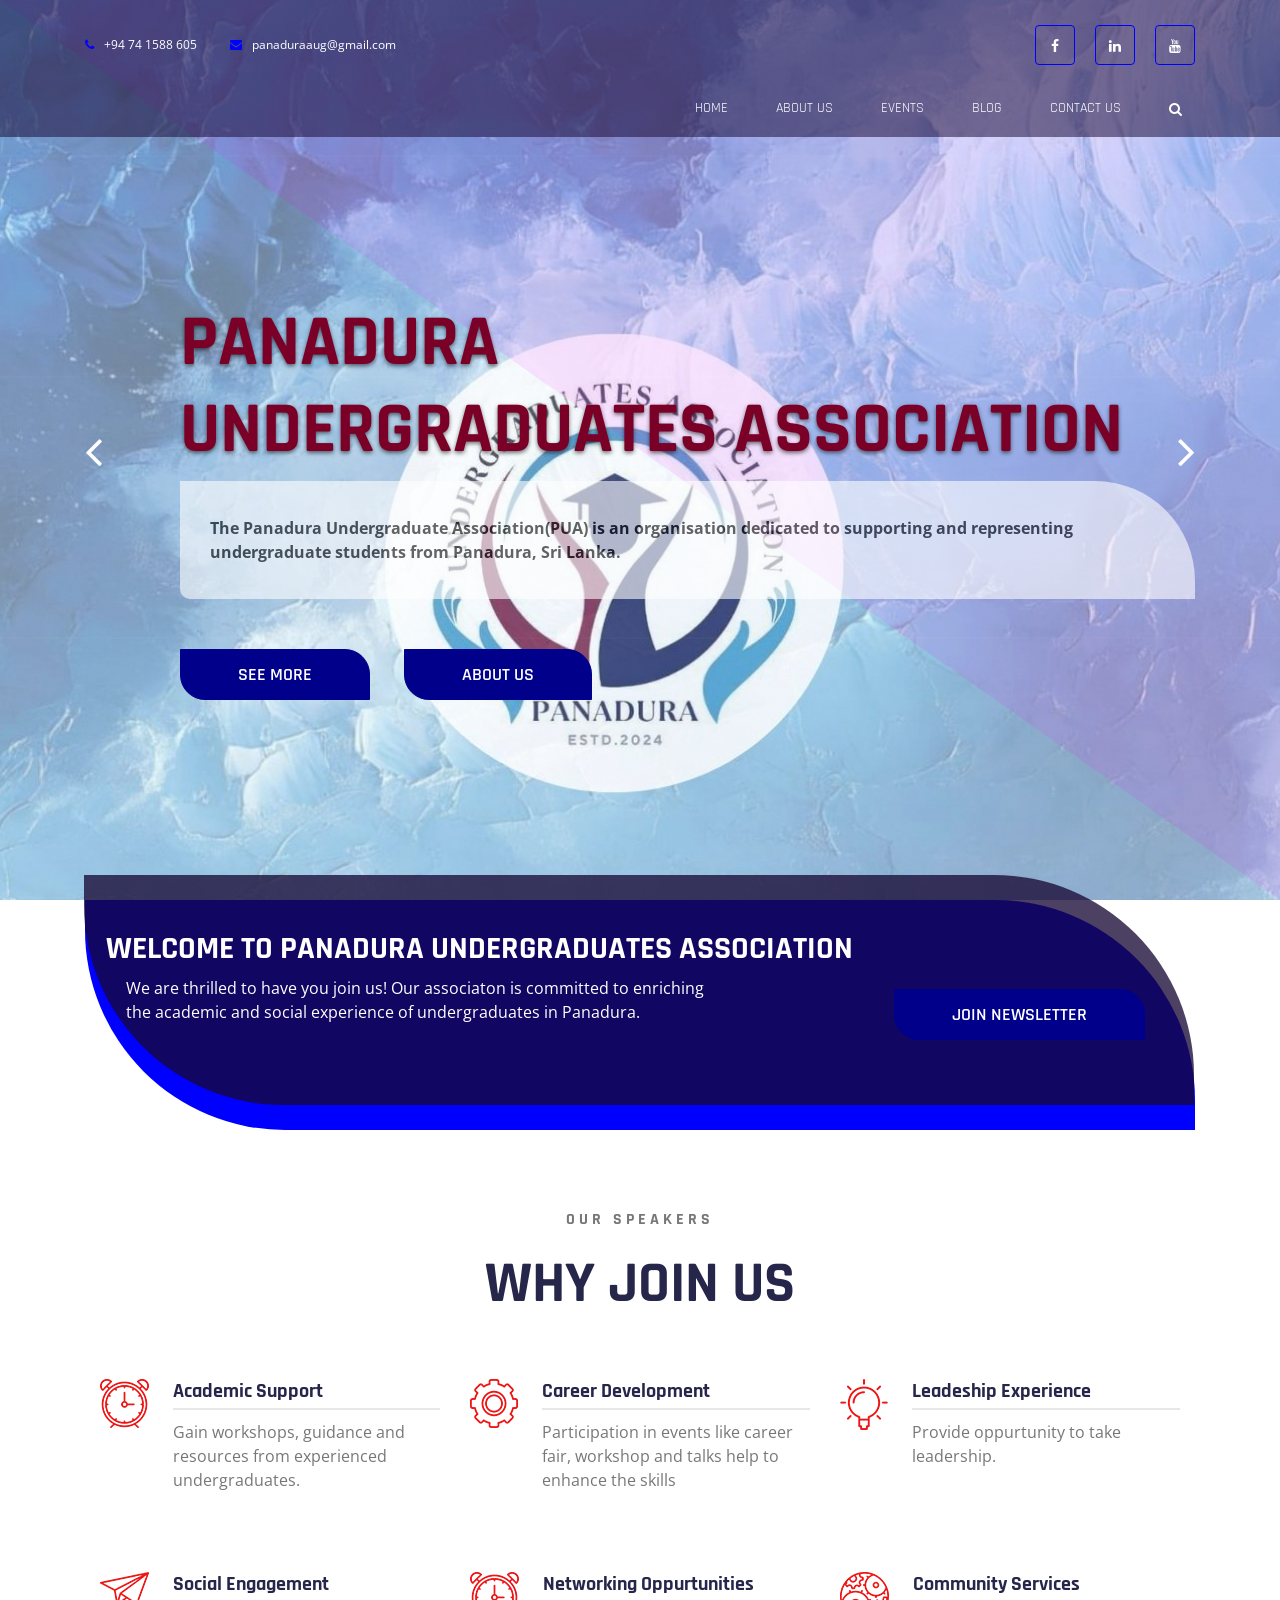
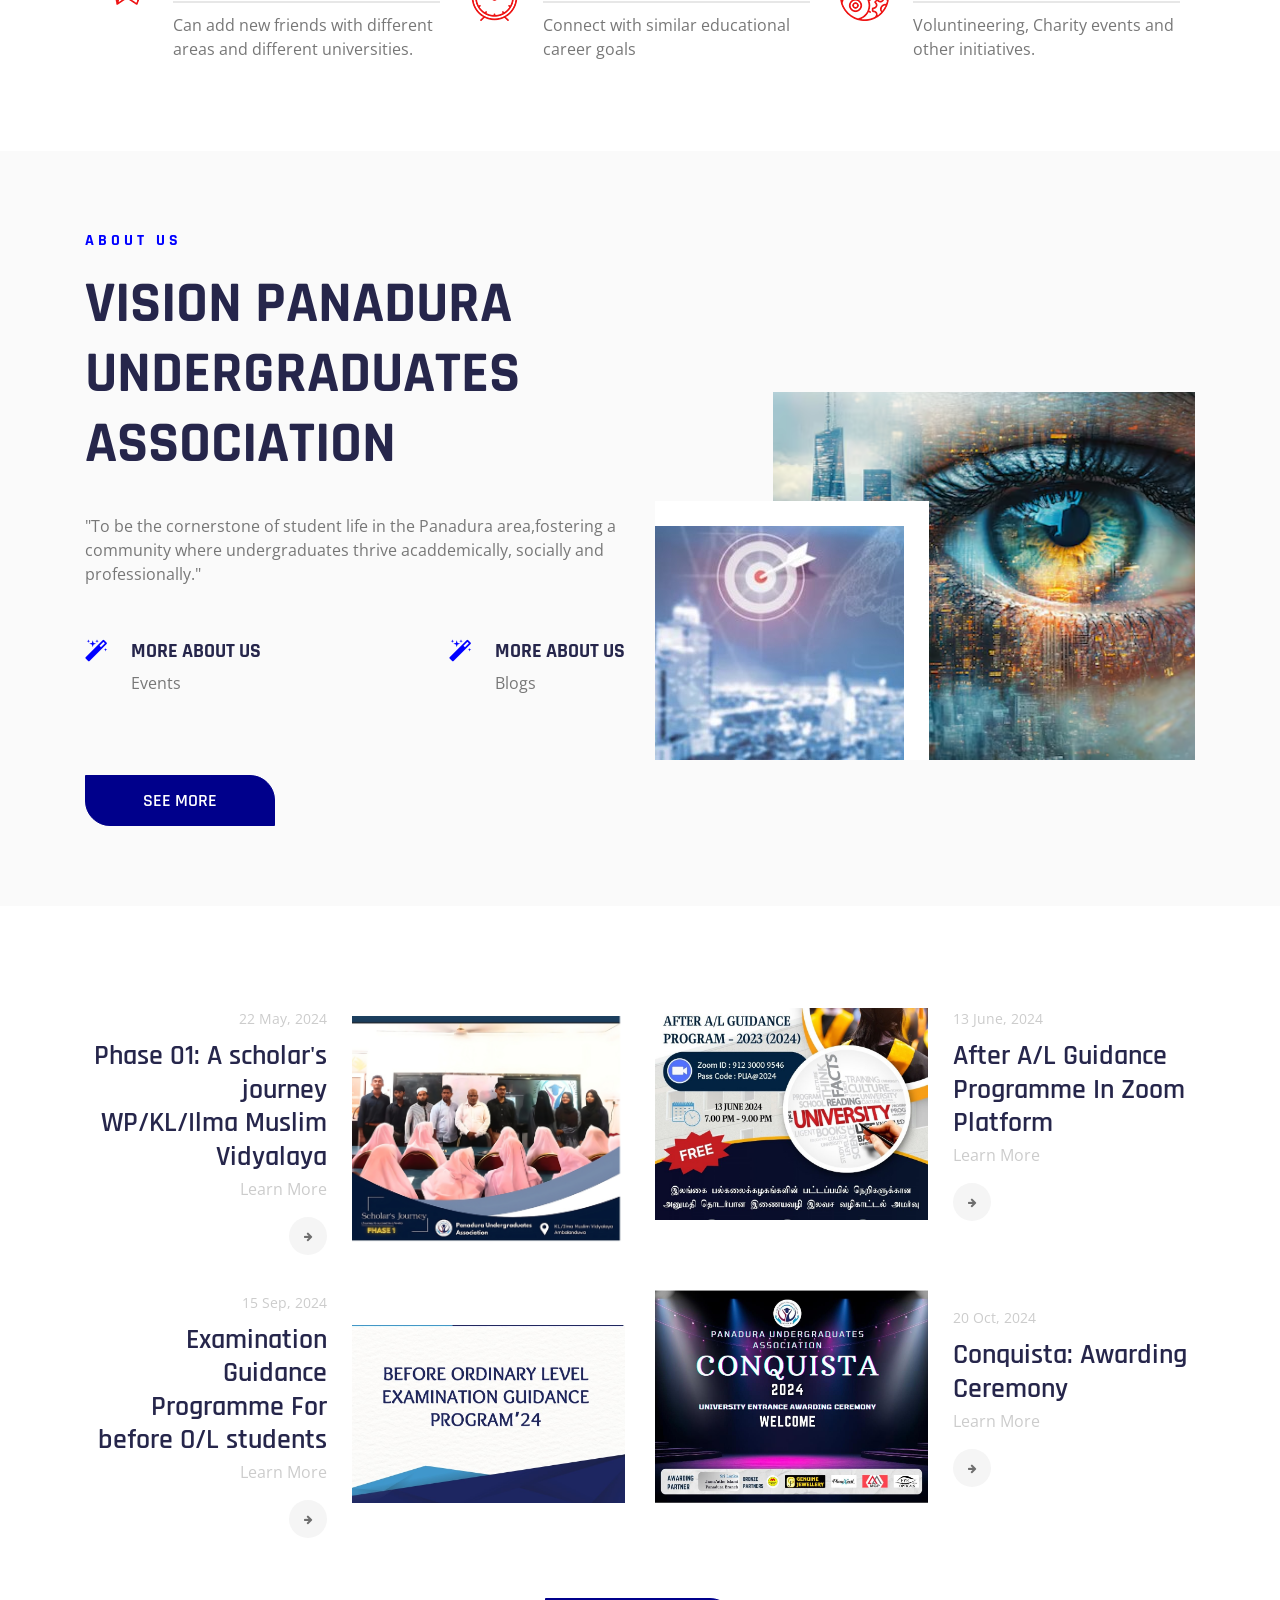
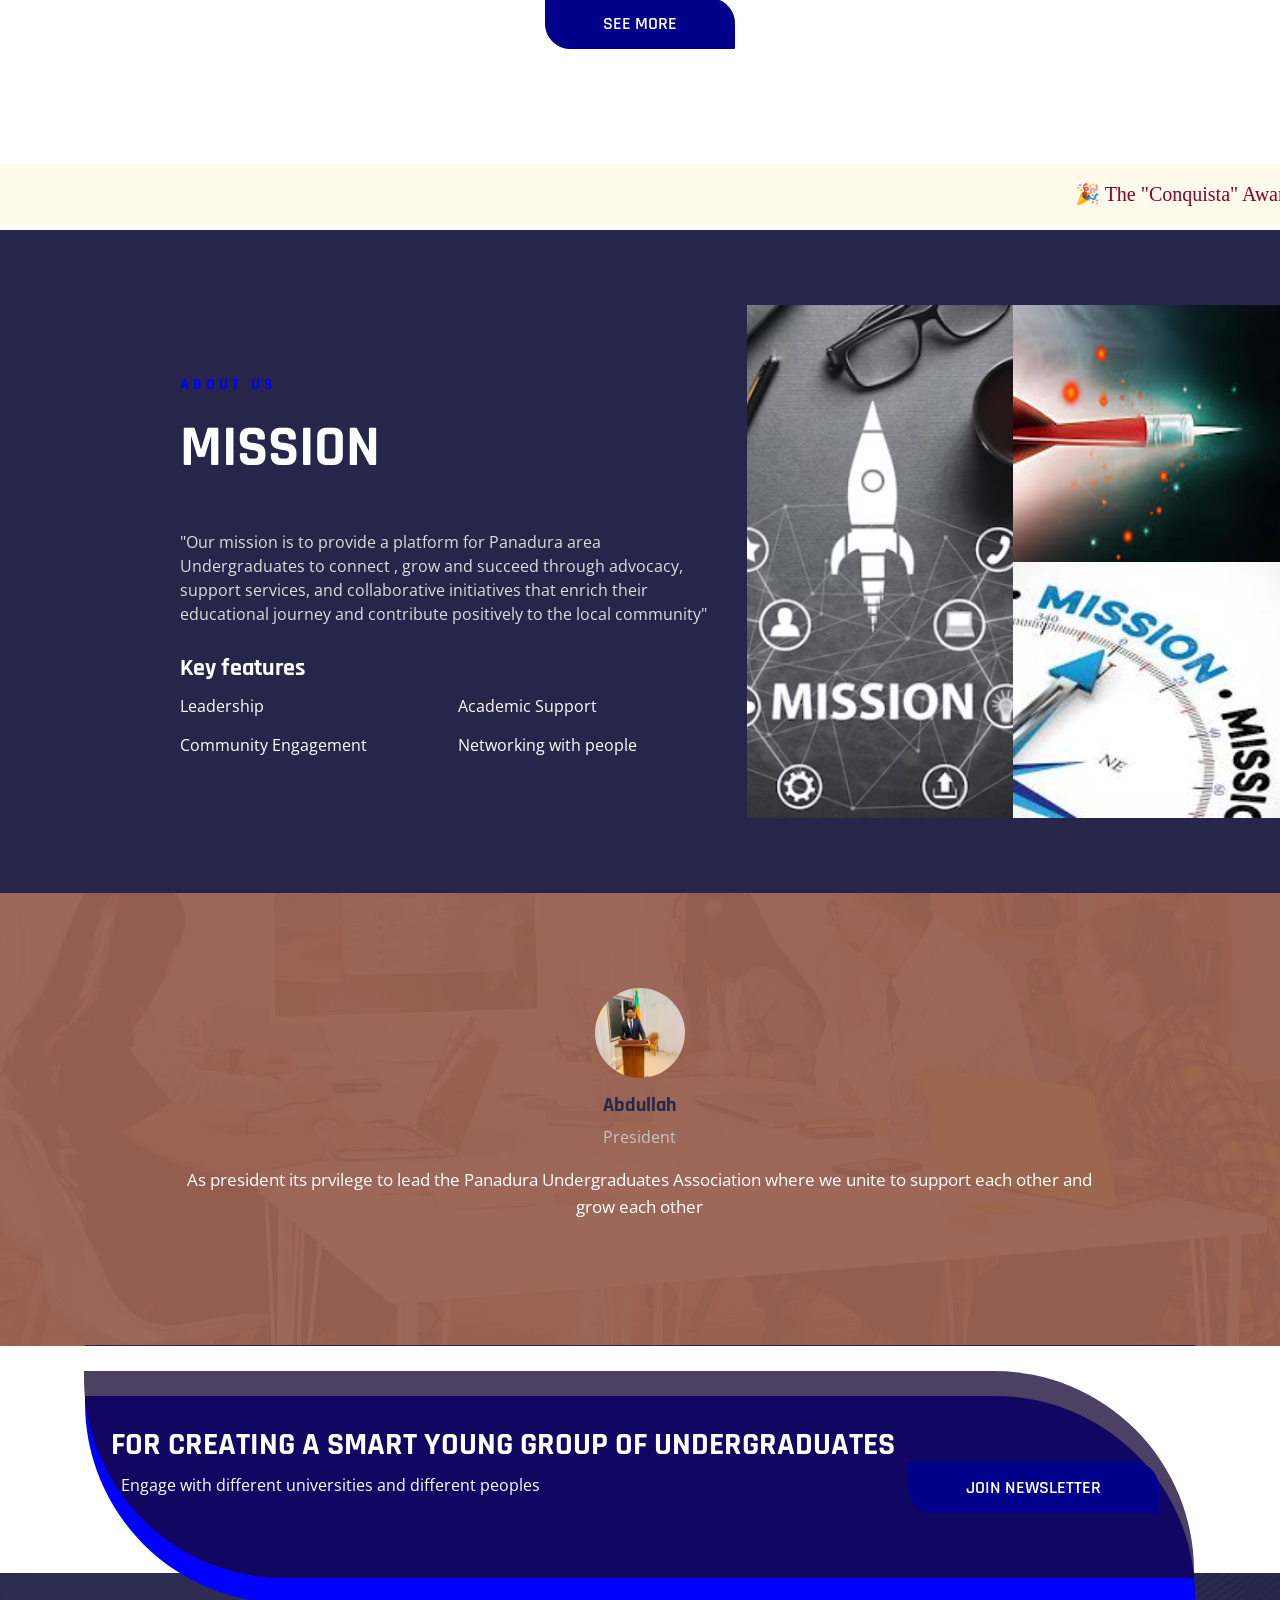
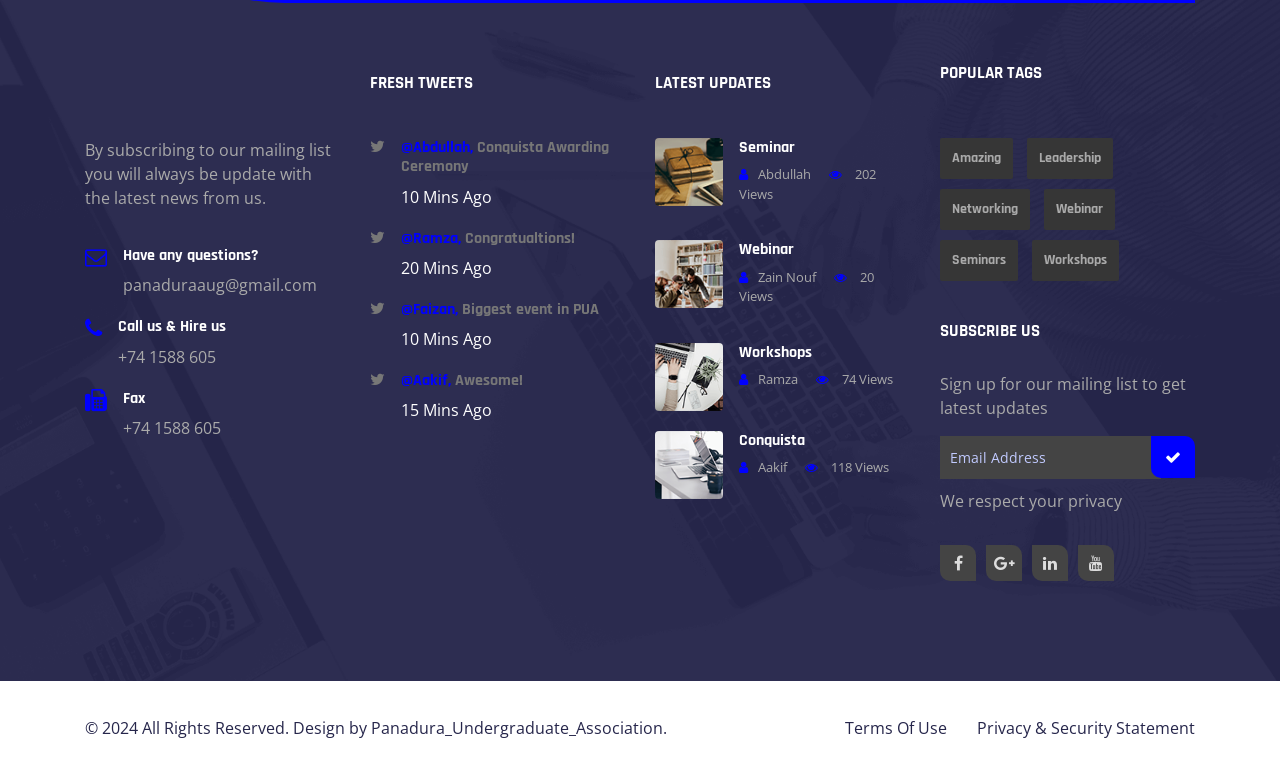
==== commit 6c007031: "index.html" ====
--- a/index.html
+++ b/index.html
@@ -261,7 +261,7 @@
                     <div class="single-rpost d-sm-flex align-items-center" data-aos="fade-right"
                         data-aos-duration="800">
                         <div class="post-content text-sm-right">
-                            <time datetime="2019-04-06T13:53">15 Oct, 2023</time>
+                            <time datetime="2019-04-06T13:53">22 May, 2024</time>
                             <h3><a href="#">Phase 01: A scholar's journey<br> WP/KL/Ilma Muslim Vidyalaya</a></h3>
                             <p><a href="#">Learn More</a></p>
                             <a class="post-btn" href="#"><i class="fa fa-arrow-right"></i></a>
@@ -277,7 +277,7 @@
                             <img class="img-fluid" src="assets/images/blog2.jpg" alt="Post 1">
                         </div>
                         <div class="post-content">
-                            <time datetime="2019-04-06T13:53">15 Oct, 2023</time>
+                            <time datetime="2019-04-06T13:53">13 June, 2024</time>
                             <h3><a href="#">After A/L Guidance Programme In Zoom Platform</a></h3>
                             <p><a href="#">Learn More</a></p>
                             <a class="post-btn" href="#"><i class="fa fa-arrow-right"></i></a>
@@ -305,7 +305,7 @@
                             <img class="img-fluid" src="assets/images/blog4.jpg" alt="Post 1">
                         </div>
                         <div class="post-content">
-                            <time datetime="2019-04-06T13:53">01 Oct, 2024</time>
+                            <time datetime="2019-04-06T13:53">20 Oct, 2024</time>
                             <h3><a href="#">Conquista: Awarding Ceremony</a></h3>
                             <p><a href="#">Learn More</a></p>
                             <a class="post-btn" href="#"><i class="fa fa-arrow-right"></i></a>
@@ -624,4 +624,4 @@
     <script src="assets/js/main.js"></script>
 </body>
 
-</html>+</html>
